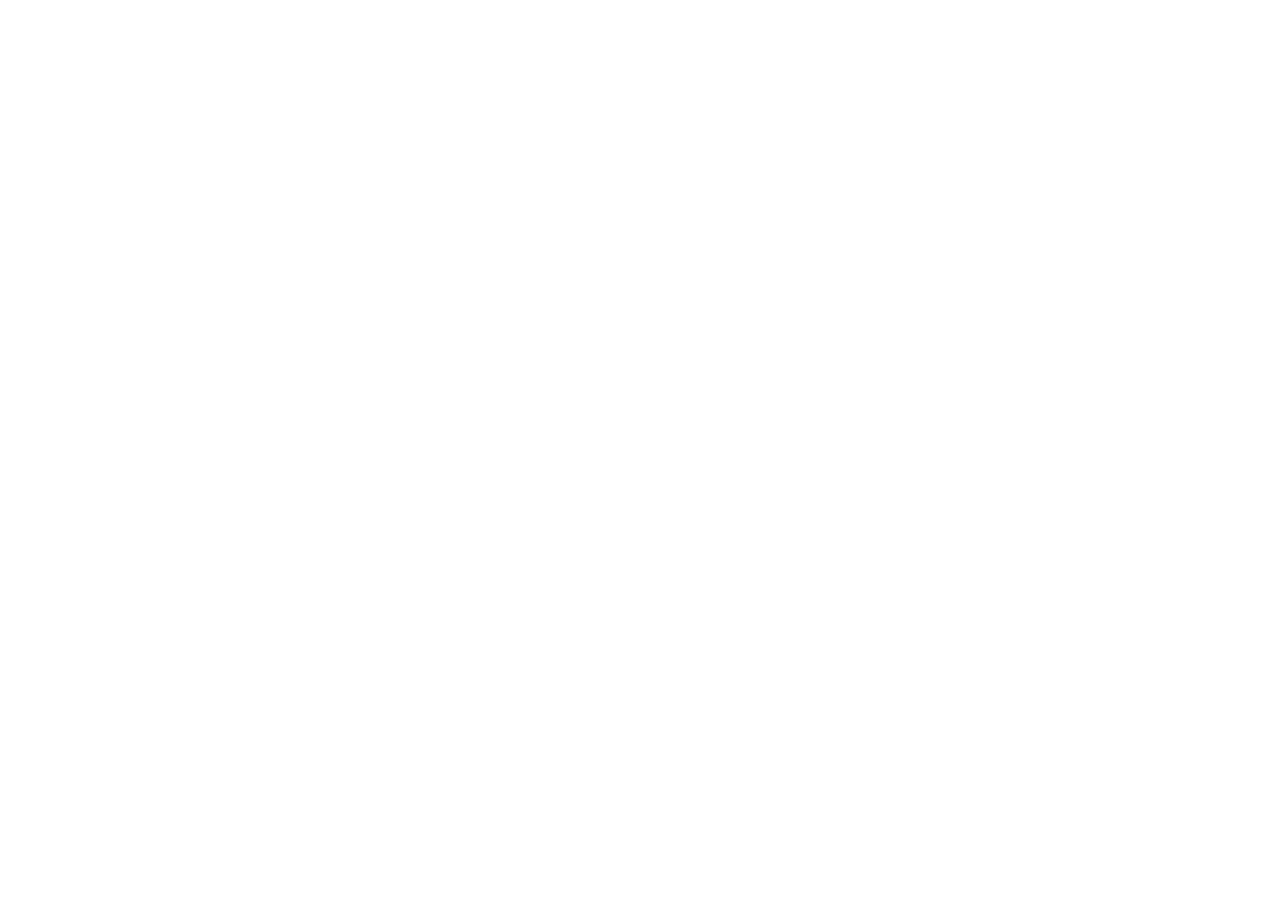
==== index.html @ 717865f1 "debut" ====
<html lang="fr">
<head>
    <meta charset="UTF-8">
    <meta name="viewport" content="width=device-width, initial-scale=1.0">
    <link rel="stylesheet" href="styles/style.min.css">
    <title>white-test</title>
</head>
<body>
    
</body>
</html>
---- styles/style.min.css ----
/*! normalize.css v8.0.1 | MIT License | github.com/necolas/normalize.css */html{box-sizing:border-box}*,*:before,*:after{box-sizing:inherit}html{line-height:1.15;-webkit-text-size-adjust:100%}img{max-width:100%}body{margin:0}main{display:block}h1{font-size:2em;margin:.67em 0}hr{box-sizing:content-box;height:0;overflow:visible}pre{font-family:monospace,monospace;font-size:1em}a{background-color:rgba(0,0,0,0)}abbr[title]{border-bottom:none;text-decoration:underline;text-decoration:underline dotted}b,strong{font-weight:bolder}code,kbd,samp{font-family:monospace,monospace;font-size:1em}small{font-size:80%}sub,sup{font-size:75%;line-height:0;position:relative;vertical-align:baseline}sub{bottom:-0.25em}sup{top:-0.5em}img{border-style:none}button,input,optgroup,select,textarea{font-family:inherit;font-size:100%;line-height:1.15;margin:0}button,input{overflow:visible}button,select{text-transform:none}button,[type=button],[type=reset],[type=submit]{-webkit-appearance:button}button::-moz-focus-inner,[type=button]::-moz-focus-inner,[type=reset]::-moz-focus-inner,[type=submit]::-moz-focus-inner{border-style:none;padding:0}button:-moz-focusring,[type=button]:-moz-focusring,[type=reset]:-moz-focusring,[type=submit]:-moz-focusring{outline:1px dotted ButtonText}fieldset{padding:.35em .75em .625em}legend{box-sizing:border-box;color:inherit;display:table;max-width:100%;padding:0;white-space:normal}progress{vertical-align:baseline}textarea{overflow:auto}[type=checkbox],[type=radio]{box-sizing:border-box;padding:0}[type=number]::-webkit-inner-spin-button,[type=number]::-webkit-outer-spin-button{height:auto}[type=search]{-webkit-appearance:textfield;outline-offset:-2px}[type=search]::-webkit-search-decoration{-webkit-appearance:none}::-webkit-file-upload-button{-webkit-appearance:button;font:inherit}details{display:block}summary{display:list-item}template{display:none}[hidden]{display:none}/*# sourceMappingURL=style.min.css.map */
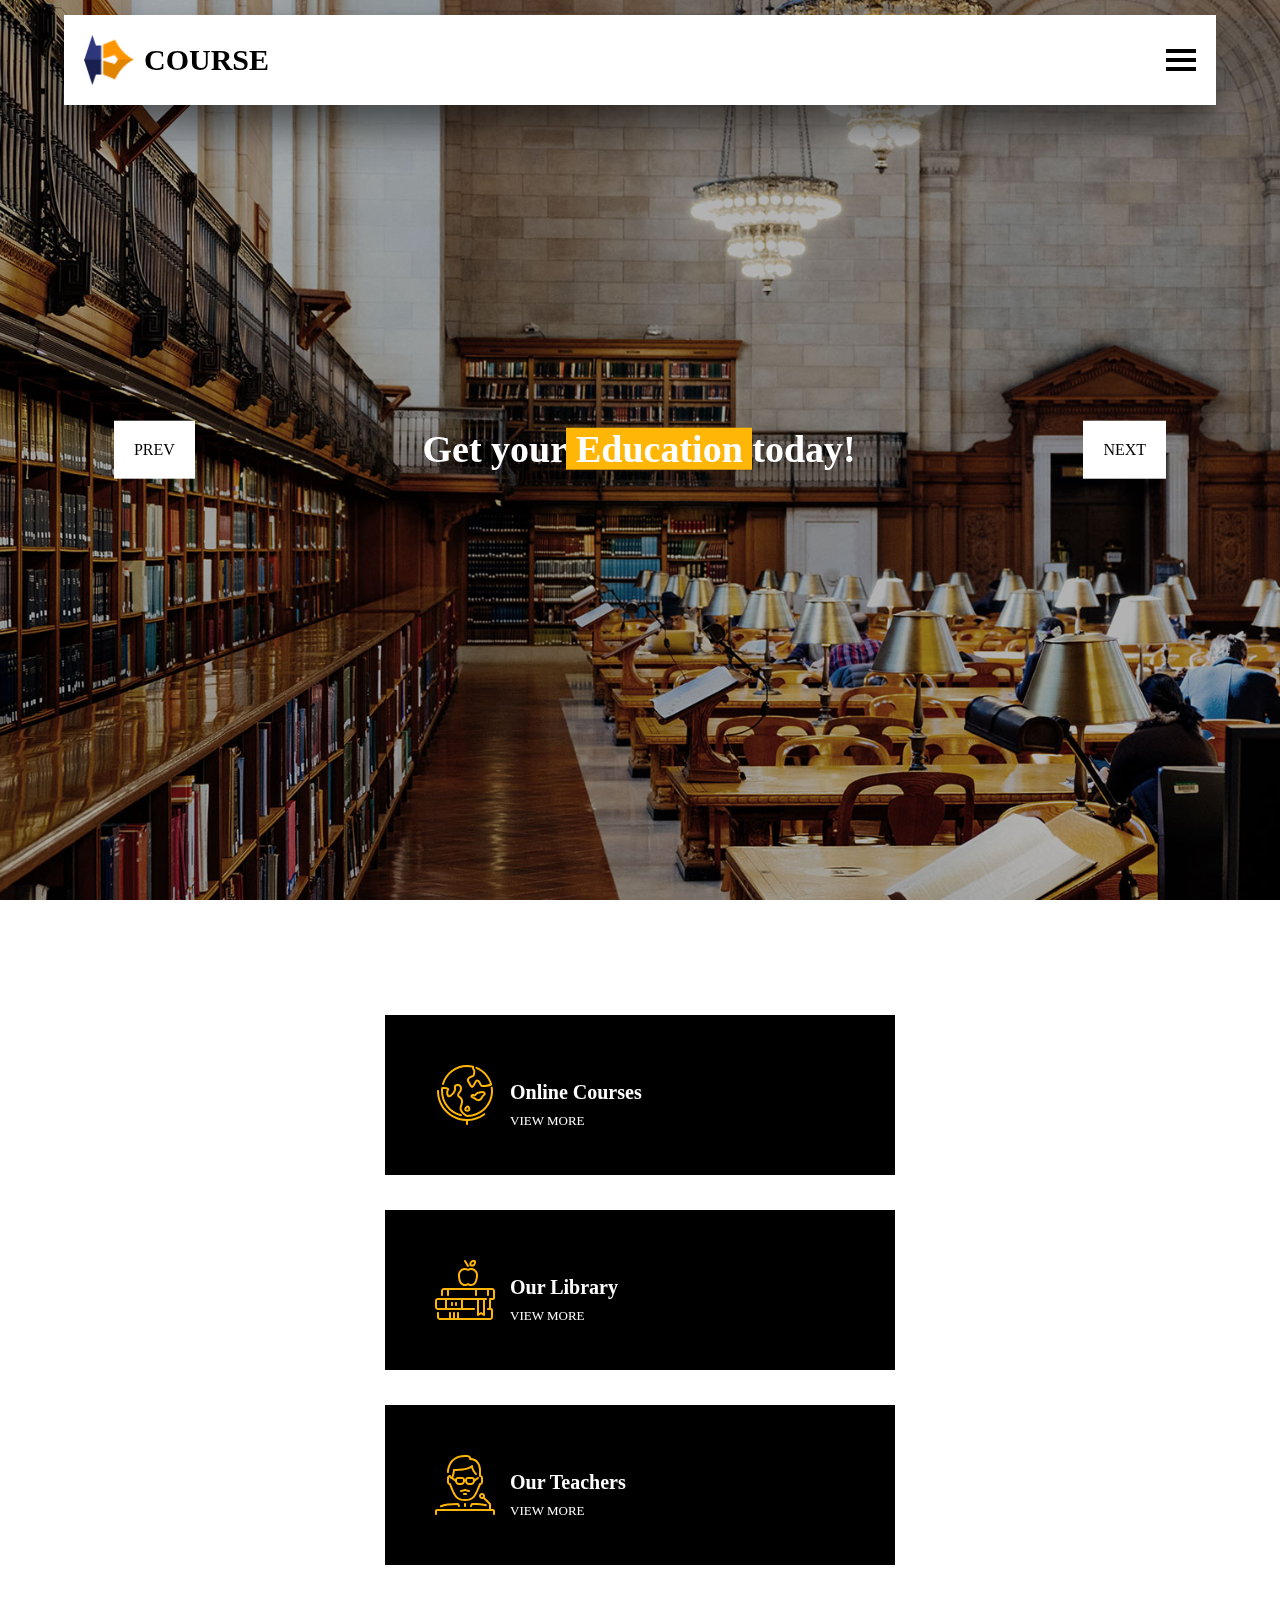
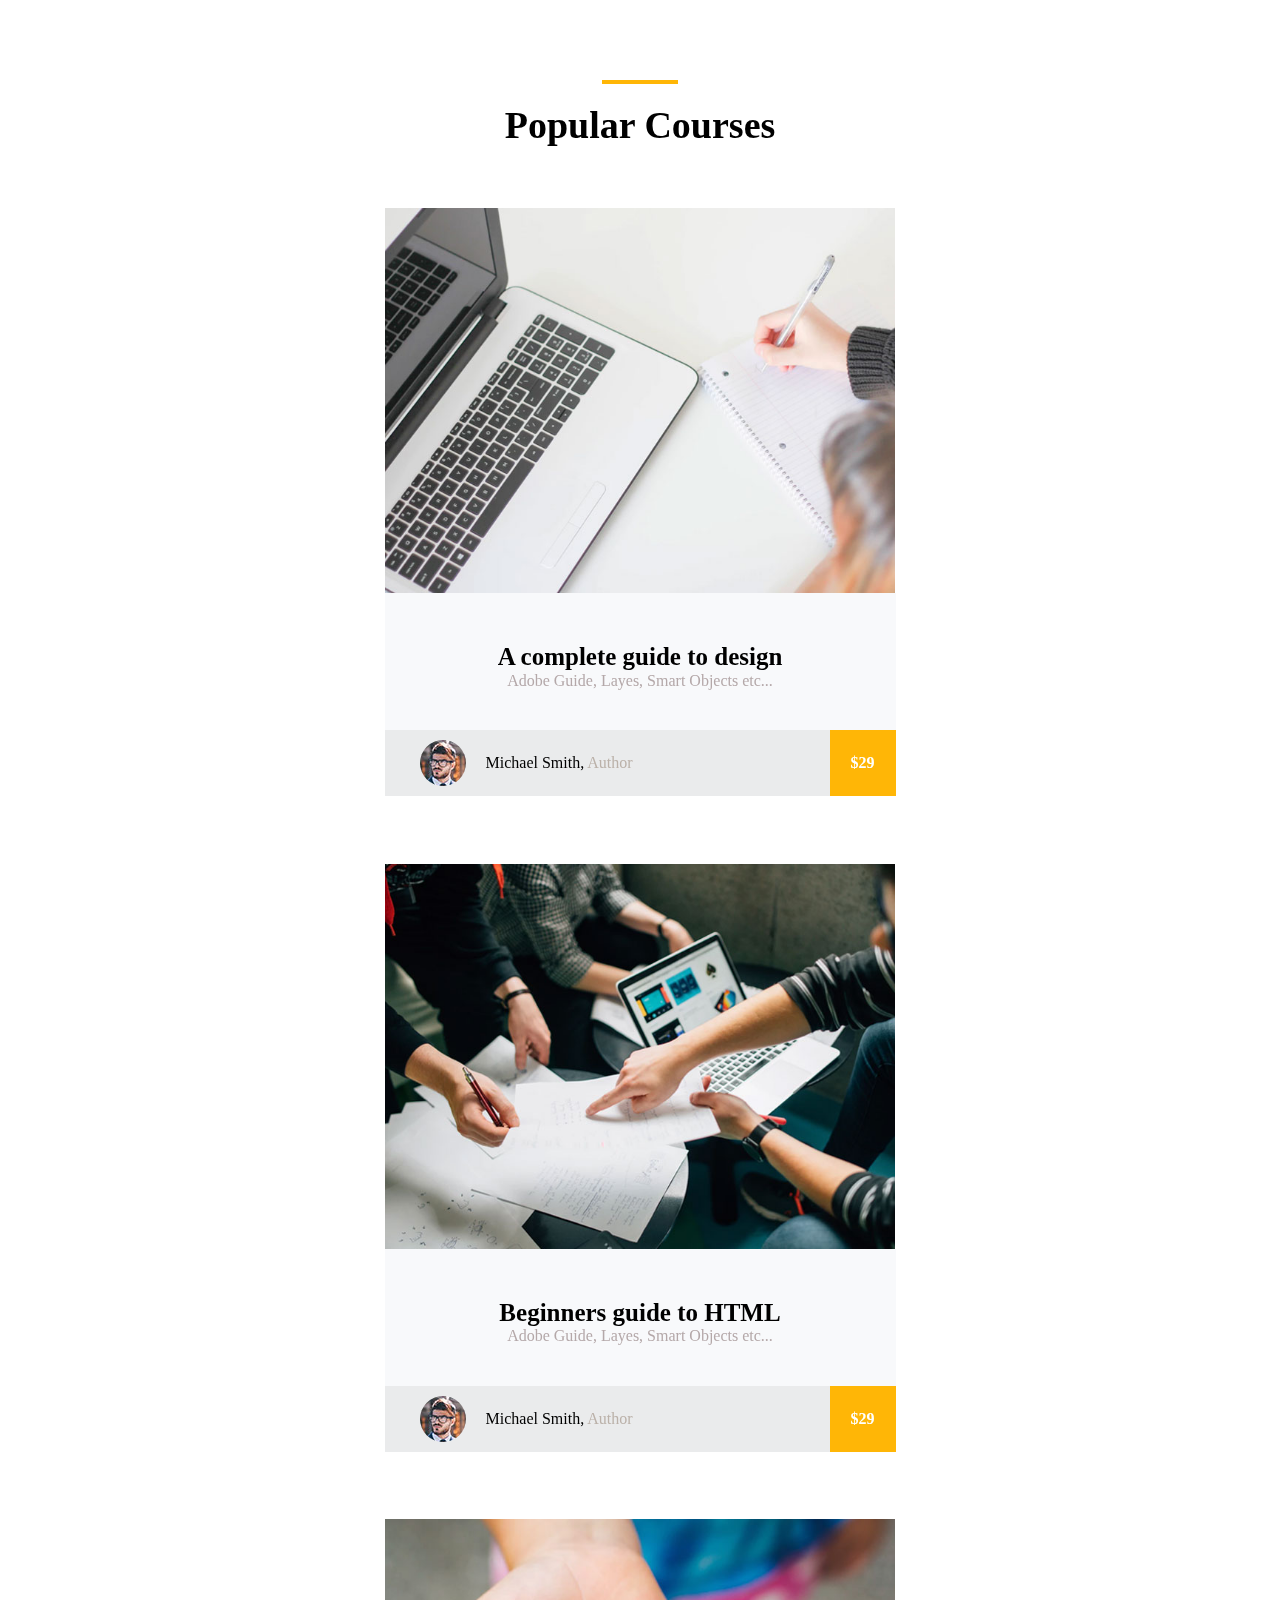
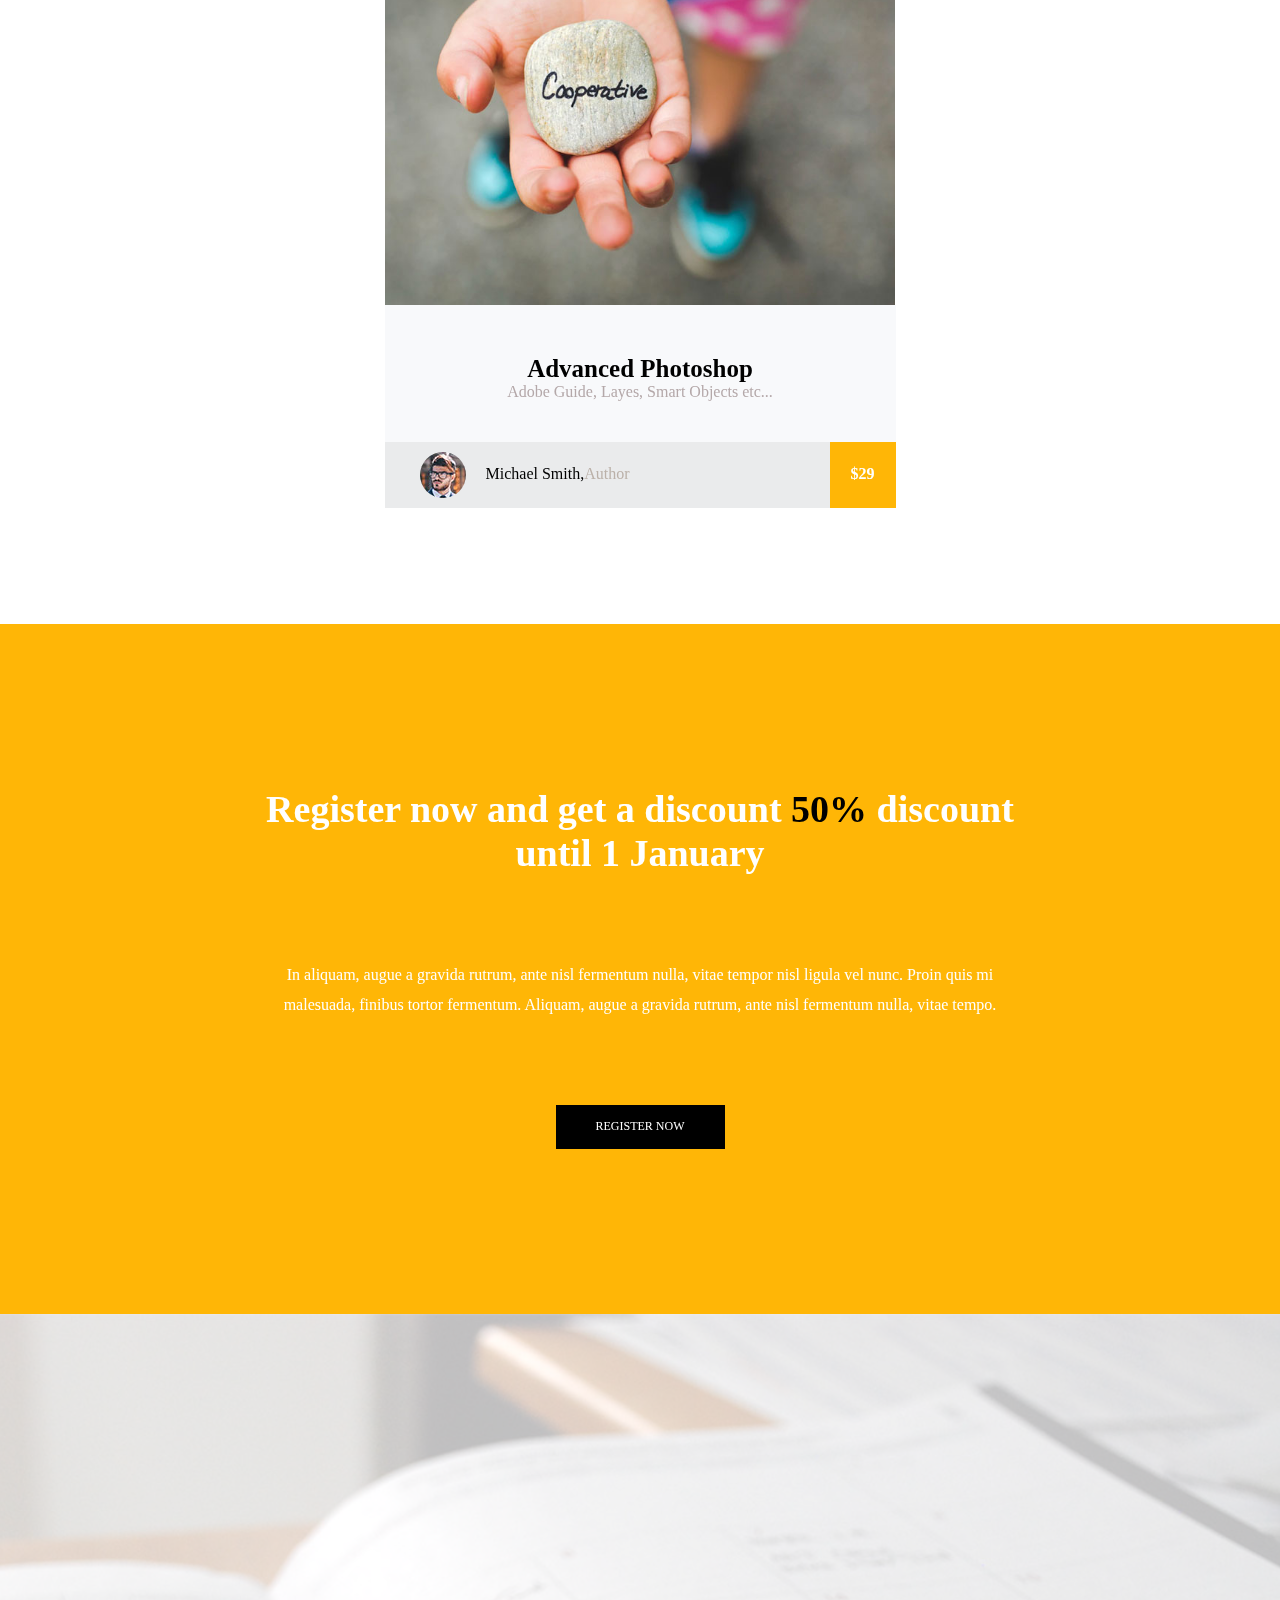
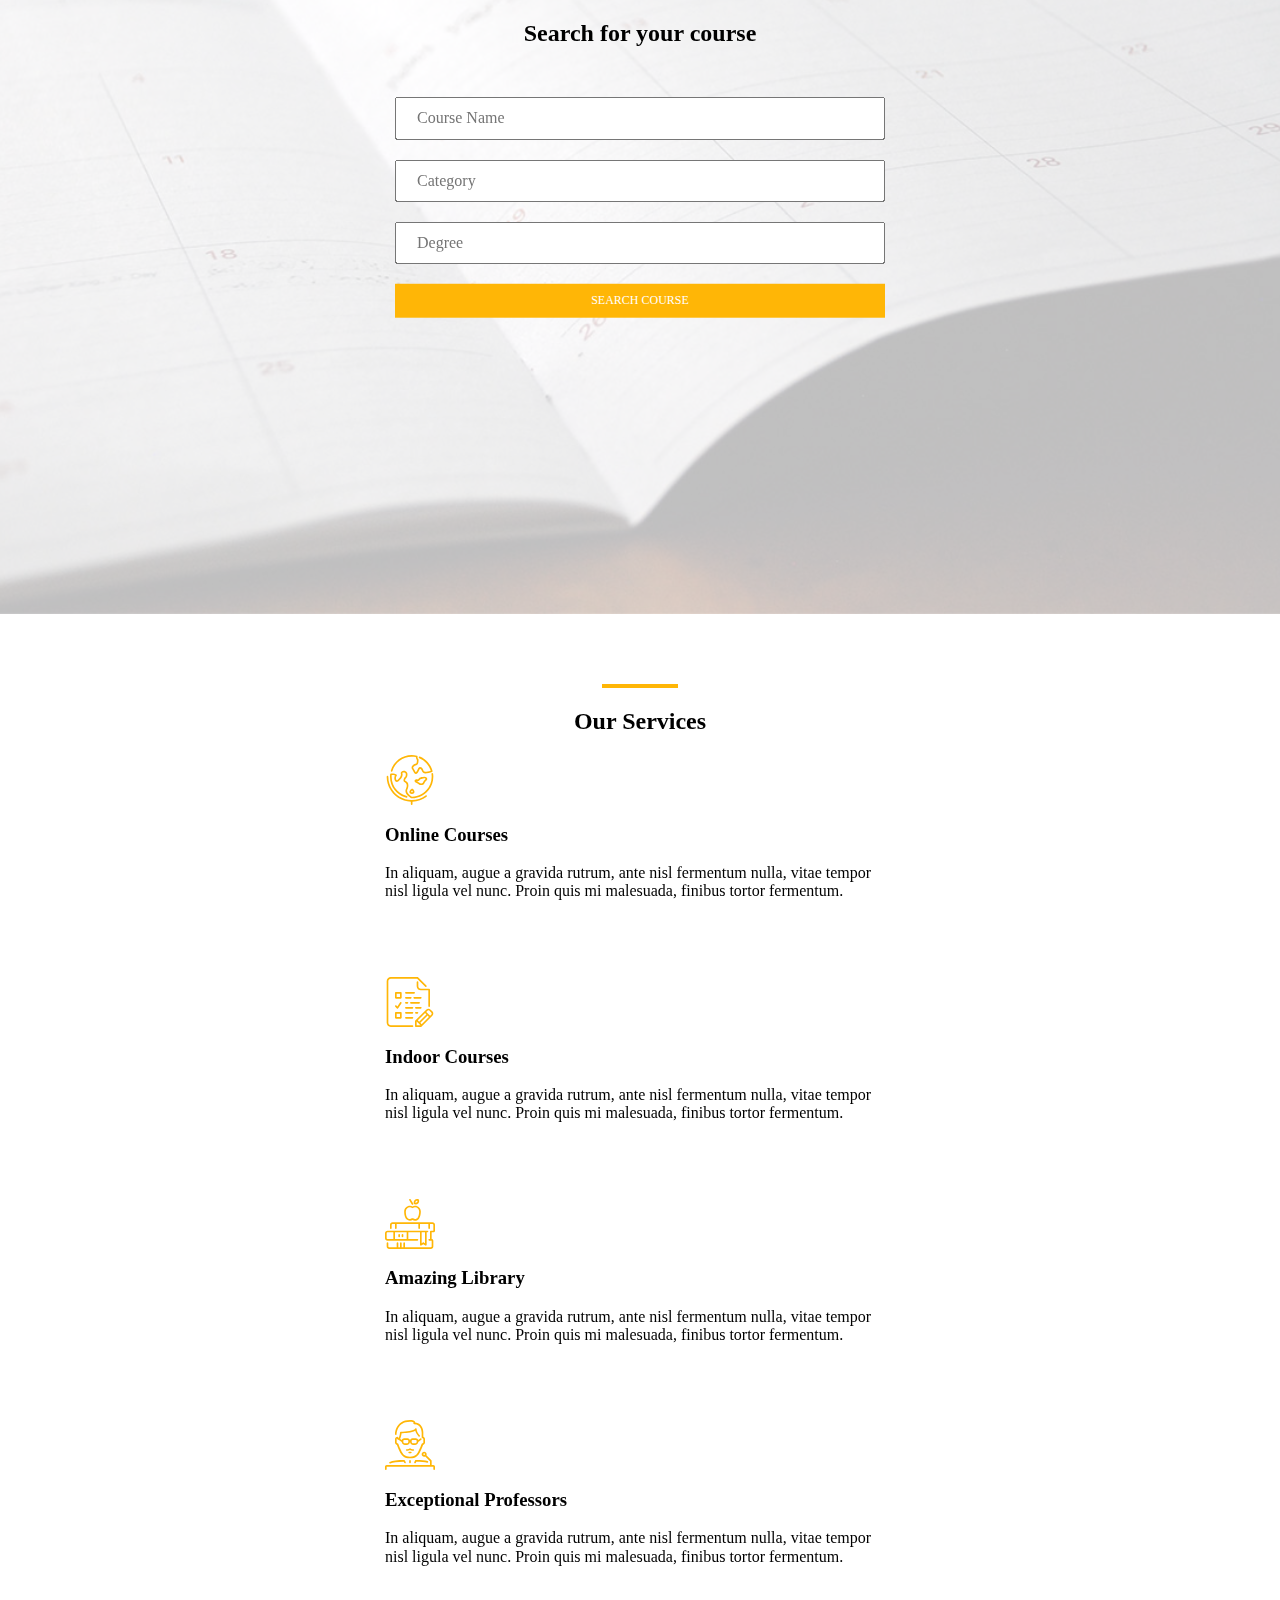
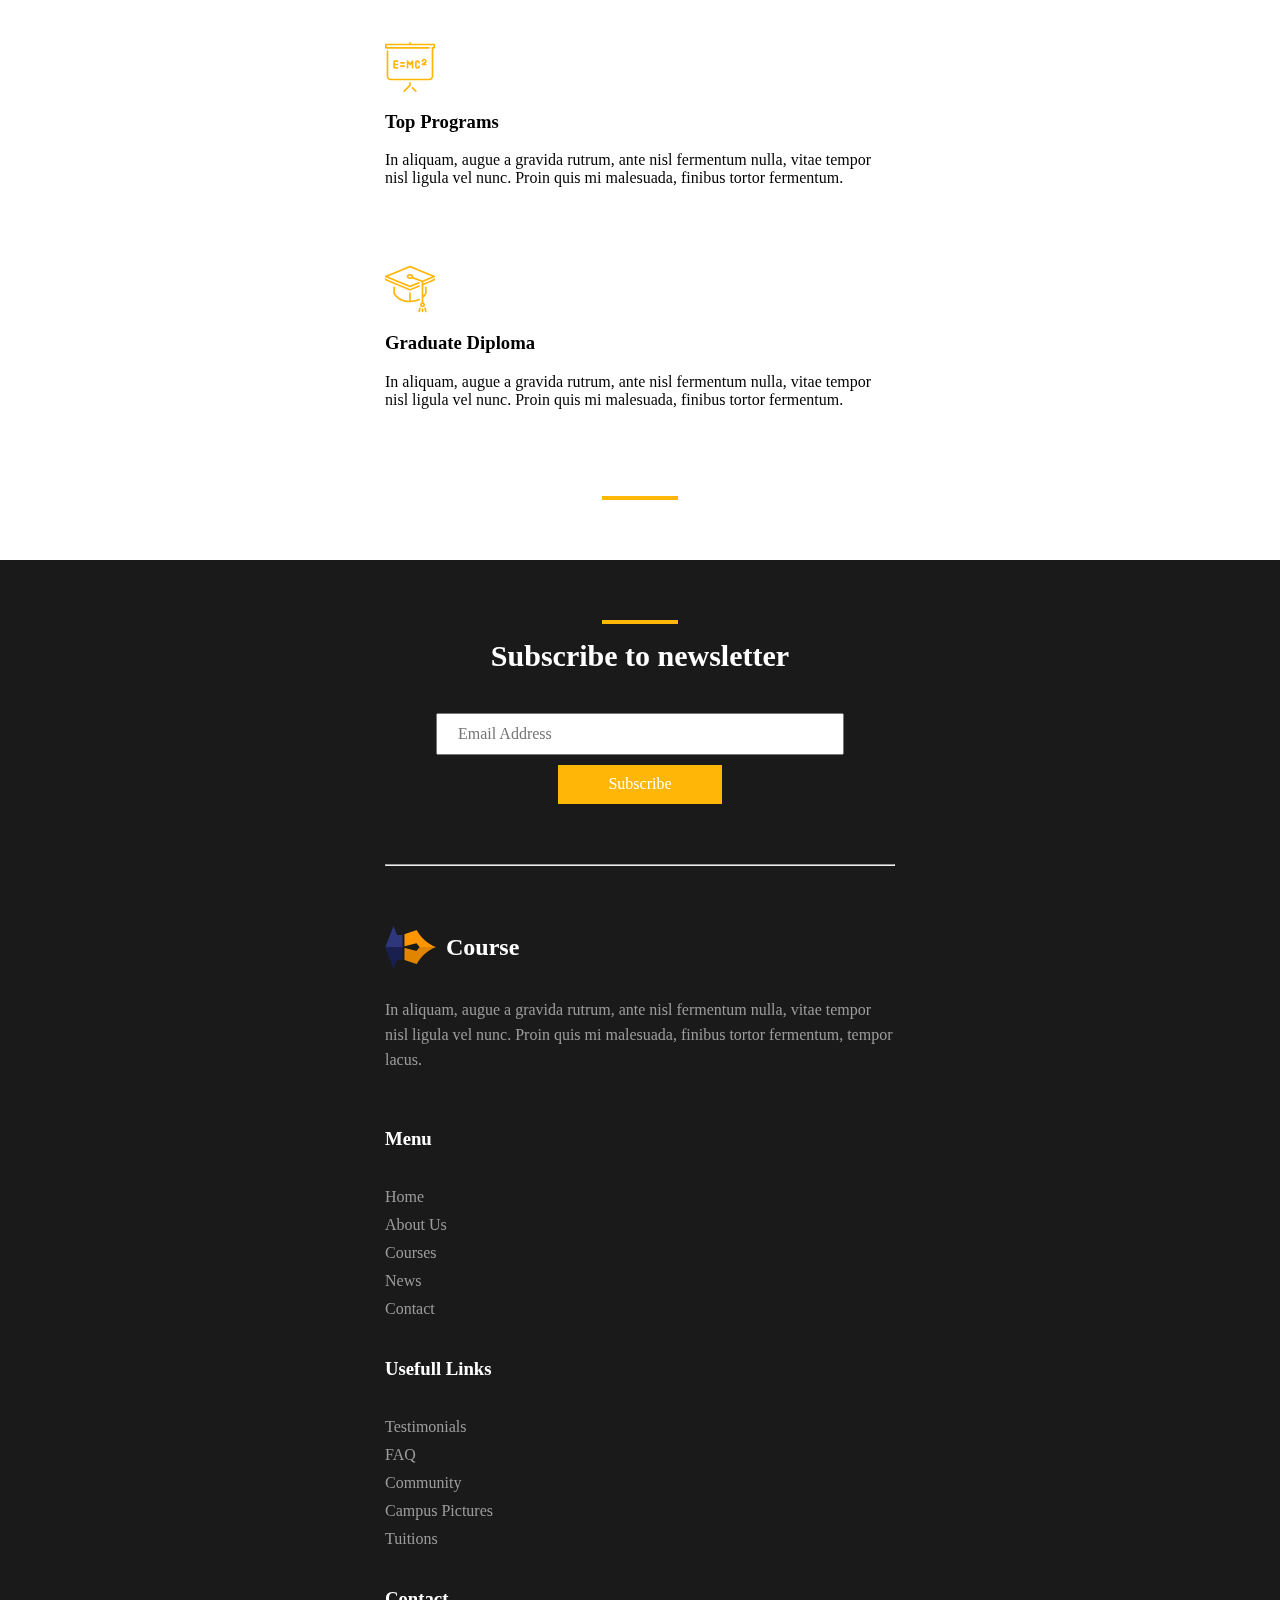
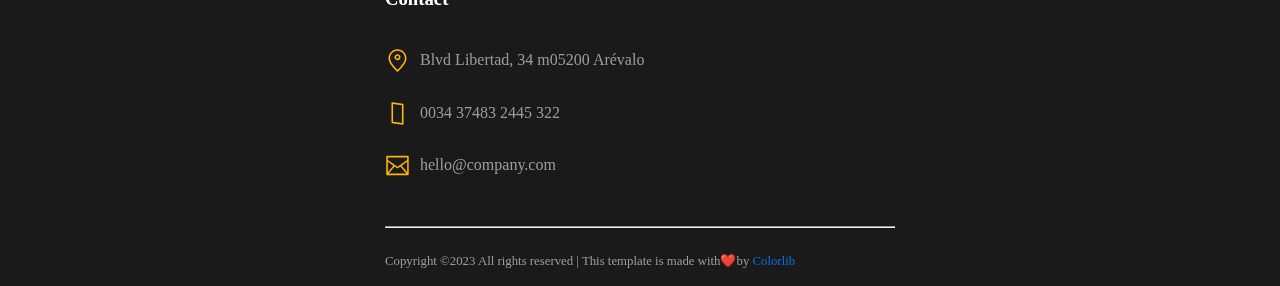
==== commit 547027a1: "En cours sur le main de l'index.html header et footer terminer  (format 660px pour les site)" ====
--- a/index.html
+++ b/index.html
@@ -3,9 +3,528 @@
     <meta charset="UTF-8">
     <meta name="viewport" content="width=device-width, initial-scale=1.0">
     <link rel="stylesheet" href="styles/style.min.css">
-    <title>white-test</title>
+    <title>White-Test</title>
 </head>
 <body>
-    
+    <header>
+        <!-- Desktop -->
+        <nav class="Desktop">
+            <!-- Logo-menu -->
+            <div>
+                <img src="./img/logo.png" alt="">
+                <h2>Course</h2>
+            </div>
+            <!-- Link-menu -->
+            <div>
+                <a href="">Home</a>
+                <a href="">About us</a>
+                <a href="">Courses</a>
+                <a href="">Elements</a>
+                <a href="">News</a>
+                <a href="">Contact</a>
+            </div>
+            <!-- Tel-menu -->
+            <div>
+                <svg></svg>
+                <p>+43 4566 7788 2457</p>
+            </div>
+        </nav>
+        <!-- Mobile -->
+        <nav class="menu-mobile">
+            <!-- Logo-menu -->
+            <div class="logo-menu">
+                <img src="./img/logo.png" alt="">
+                <h2>Course</h2>
+            </div> 
+            <!-- Menu-burger -->
+            <div class="container-menu-burger">
+                <div></div>
+                <div class="menu-burger"></div>
+                <div></div>
+            </div>
+        </nav>
+    </header>
+    <main>
+        <!-- Get your education today -->
+        <section class="section-banner">
+            <div class="container-slide">
+                <div class="btn-left"><p>Prev</p></div>
+                <div class="title-center"><h1>Get your<span> Education </span>today!</h1></div>
+                <div class="btn-right"><p>Next</p></div>
+            </div>
+        </section>
+        <!-- View more 3box -->
+        <section class="section-view_more wrapper">
+            <!-- Online Courses -->
+            <a href="">
+                <!-- SVG -->
+                <div class="container-svg-view">
+                    <svg xmlns="http://www.w3.org/2000/svg" xmlns:xlink="http://www.w3.org/1999/xlink" version="1.1" id="Layer_1" x="0px" y="0px" viewBox="0 0 512 512" style="enable-background:new 0 0 512 512;" xml:space="preserve" width="60px" height="60px">
+                        <g>
+                            <g>
+                                <g>
+                                    <path d="M65.826,170.317c4.523,1.323,9.259-1.28,10.573-5.811c25.276-86.81,106.146-147.439,196.668-147.439     c14.49,0,28.894,1.51,42.923,4.506c-0.307,12.279,4.992,20.702,8.405,26.112c0.947,1.502,2.236,3.55,2.389,3.831     c0,30.601-6.255,35.584-6.187,35.601c-13.833,0-36.531,12.356-45.065,28.288c-5.239,9.771-4.813,20.113,1.186,29.124     c4.113,6.17,7.654,13.03,11.085,19.669c7.253,14.046,15.3,29.628,27.938,29.628c2.671,0,5.555-0.7,8.678-2.261     c9.95-4.975,17.084-19.123,23.979-32.794c3.038-6.025,7.501-14.865,10.146-17.673c8.661,1.178,12.894,9.011,18.62,21.419     c4.215,9.131,8.576,18.56,17.143,22.844c14.421,7.211,61.841-0.341,88.047-11.469c3.917-1.664,6.007-5.965,4.898-10.078     c-17.911-66.219-66.56-121.301-130.15-147.337c-4.36-1.792-9.353,0.299-11.136,4.659s0.307,9.344,4.668,11.127     c56.329,23.074,99.96,70.818,118.008,128.649c-26.556,9.361-60.638,12.177-66.705,9.182c-3.208-1.604-6.434-8.576-9.276-14.729     c-5.948-12.885-14.097-30.532-34.901-31.454c-10.752-0.649-16.811,11.725-24.602,27.179     c-4.574,9.062-11.477,22.758-16.981,25.464c-3.166-0.742-9.455-12.919-13.21-20.19c-3.473-6.724-7.407-14.345-12.049-21.299     c-2.517-3.772-2.62-7.356-0.341-11.605c5.862-10.94,23.45-19.277,30.02-19.277c15.428,0,23.253-17.715,23.253-52.668     c0-4.966-2.551-9.011-5.009-12.928c-3.618-5.726-7.347-11.656-5.137-21.777c0.981-4.497-1.783-8.969-6.246-10.095     C309.786,2.261,291.482,0,273.067,0C175.002,0,87.39,65.69,60.015,159.744C58.692,164.267,61.303,169.003,65.826,170.317z" fill="#ffb606"/>
+                                    <path d="M375.433,226.304c-2.466,0.7-5.837,1.673-6.733,1.741c-11.793,0-19.268,9.131-24.721,15.795     c-2.082,2.543-5.845,7.108-8.243,7.177c-3.857-1.929-7.91-2.901-12.049-2.901c-10.061,0-18.773,5.982-20.719,14.242     c-1.374,5.803,0.649,13.747,10.419,18.637c13.858,6.929,28.186,14.089,34.56,20.463c4.386,4.386,11.972,6.903,20.821,6.903     c13.44,0,31.309-6.528,37.444-24.943c2.423-7.253,8.218-12.8,13.824-18.159c6.502-6.238,12.655-12.117,12.74-20.557     c0.06-4.984-2.15-9.745-6.554-14.157c-5.999-5.99-14.165-9.037-24.286-9.037C392.226,221.508,382.515,224.282,375.433,226.304z      M415.71,244.471c-0.401,1.681-4.651,5.751-7.475,8.456c-6.443,6.161-14.456,13.833-18.21,25.097     c-4.215,12.629-18.449,13.269-21.257,13.269c-4.975,0-8.098-1.314-8.747-1.894c-8.346-8.346-23.236-15.795-39.006-23.671     c-0.034-0.017-0.06-0.026-0.094-0.043c1.604-0.657,4.574-0.7,7.185,0.597c2.756,1.382,5.589,2.082,8.405,2.082     c9.446,0,15.411-7.287,20.668-13.713c3.849-4.685,7.817-9.54,11.52-9.54c3.029,0,6.554-1.007,11.418-2.398     c6.46-1.843,14.498-4.139,21.82-4.139c5.504,0,9.498,1.323,12.211,4.036C415.334,243.806,415.659,244.471,415.71,244.471z" fill="#ffb606"/>
+                                    <path d="M492.817,191.164c-0.649-4.676-5.018-7.927-9.617-7.287c-4.668,0.649-7.936,4.958-7.287,9.626     c1.297,9.378,1.954,18.927,1.954,28.365c0,112.111-90.539,203.46-202.342,204.783c-30.345-19.379-58.786-43.119-46.114-72.678     c22.75-53.103,1.579-72.892-7.467-81.357l-1.698-1.613c-2.586-2.577-5.504-4.335-8.073-5.879     c-6.246-3.746-7.927-4.753-4.574-14.814c2.219-6.682,5.171-9.796,8.576-13.406c7.893-8.346,13.926-16.648,13.926-40.781     c0-14.046-7.125-25.25-19.55-30.737c-14.089-6.229-32.905-4.028-42.854,5.001c-6.212,5.649-8.303,13.338-5.726,21.077     c6.084,18.219-7.817,44.553-33.792,64.034c-6.878,5.154-8.926,2.79-10.155,1.382c-7.62-8.781-7.031-33.758-0.777-40.004     c4.19-4.19,5.436-9.54,3.328-14.31c-6.912-15.676-51.004-14.464-59.75-14.054c-4.156,0.196-7.569,3.354-8.081,7.484     c-1.084,8.823-1.544,16.563-1.544,25.873c0,102.315,69.282,190.882,168.474,215.39c4.557,1.135,9.199-1.664,10.325-6.238     c1.135-4.574-1.664-9.199-6.238-10.325C132.207,398.071,68.267,316.305,68.267,221.867c0-5.922,0.205-11.153,0.657-16.486     c14.438-0.017,26.701,1.655,32.956,3.567c-9.788,15.283-8.713,45.329,3.251,59.119c8.576,9.882,21.018,10.291,33.289,1.084     c32.785-24.585,48.384-57.208,39.74-83.081c-0.273-0.845-0.546-1.638,1.024-3.063c4.489-4.079,15.915-5.803,24.465-2.014     c6.315,2.79,9.387,7.74,9.387,15.13c0,19.26-3.883,23.373-9.259,29.056c-3.985,4.224-8.951,9.472-12.373,19.738     c-7.671,23.049,4.634,30.438,11.989,34.85c1.903,1.135,3.695,2.21,4.787,3.302c0.623,0.623,1.331,1.289,2.108,2.014     c7.509,7.014,21.47,20.079,3.439,62.157c-20.446,47.71,32.273,80.973,54.784,95.181c1.365,0.853,2.944,1.314,4.557,1.314     c122.334,0,221.867-99.533,221.867-221.867C494.933,211.644,494.225,201.318,492.817,191.164z" fill="#ffb606"/>
+                                    <path d="M415.667,413.602c-41.438,30.874-90.752,47.198-142.601,47.198c-131.746,0-238.933-107.179-238.933-238.933     c0-4.71-3.823-8.533-8.533-8.533s-8.533,3.823-8.533,8.533c0,138.3,110.251,251.255,247.467,255.787v25.813     c0,4.71,3.823,8.533,8.533,8.533s8.533-3.823,8.533-8.533v-25.941c52.403-1.698,102.144-18.85,144.265-50.236     c3.78-2.816,4.557-8.158,1.741-11.947C424.789,411.571,419.456,410.786,415.667,413.602z" fill="#ffb606"/>
+                                    <path d="M279.595,345.745c-10.65,0-23.142,12.254-27.699,23.253c-3.558,8.593-2.5,16.606,2.91,22.016     c5.094,5.094,12.655,8.021,20.745,8.021s15.65-2.927,20.753-8.021c5.666-5.666,7.049-13.995,3.891-23.441     c-2.125-6.383-6.34-13.133-11.255-18.057C286.498,347.085,283.179,345.745,279.595,345.745z M284.237,378.94     c-3.789,3.789-13.636,3.686-17.323,0.094c-0.119-0.367-0.111-2.5,2.15-6.238c2.944-4.855,7.1-8.286,9.353-9.506     c2.423,2.876,4.523,6.477,5.589,9.677C284.954,375.791,285.039,378.146,284.237,378.94z" fill="#ffb606"/>
+                                </g>
+                            </g>
+                        </g>
+                    </svg>
+                </div>
+                <!-- Title -->
+                <div class="descript">
+                    <h3>Online Courses</h3>
+                    <p>View more</p>
+                </div>
+            </a>
+            <!-- Our Library -->
+            <a href="">
+                <!-- SVG -->
+                <div class="container-svg-view">
+                    <svg xmlns="http://www.w3.org/2000/svg" xmlns:xlink="http://www.w3.org/1999/xlink" version="1.1" id="Layer_1" x="0px" y="0px" viewBox="0 0 512.001 512.001" style="enable-background:new 0 0 512.001 512.001;" xml:space="preserve" width="60px" height="60px">
+                        <g>
+                            <g>
+                                <g>
+                                    <path d="M256.001,221.868c10.761,0,20.13-4.045,25.6-7.049c5.47,3.004,14.839,7.049,25.6,7.049     c15.889,0,33.647-9.028,41.233-20.864c0.751-1.135,18.5-28.262,18.5-73.003c0-32.939-26.795-59.733-59.733-59.733     c-9.651,0-18.449,3.541-25.6,7.305c-7.151-3.763-15.949-7.305-25.6-7.305c-32.939,0-59.733,26.795-59.733,59.733     c0,50.56,15.727,70.204,19.149,73.865C223.13,211.577,238.968,221.868,256.001,221.868z M256.001,85.335     c7.612,0,15.394,3.942,21.325,7.381c2.645,1.536,5.905,1.536,8.55,0c5.931-3.439,13.713-7.381,21.325-7.381     c23.526,0,42.667,19.14,42.667,42.667c0,39.27-15.488,63.317-15.718,63.659c-3.985,6.212-16.026,13.141-26.948,13.141     c-10.999,0-20.446-6.801-20.506-6.844c-1.51-1.126-3.302-1.69-5.094-1.69s-3.584,0.563-5.094,1.69     c-0.094,0.068-9.506,6.844-20.506,6.844c-10.871,0-22.221-7.091-27.383-13.756c-0.171-0.222-0.461-0.546-0.657-0.751     c-0.145-0.154-14.626-16.026-14.626-62.293C213.334,104.475,232.474,85.335,256.001,85.335z" fill="#ffb606"/>
+                                    <path d="M274.288,55.596c1.596,2.662,4.42,4.139,7.322,4.139c1.493,0,3.012-0.393,4.386-1.22     c4.036-2.423,5.35-7.663,2.918-11.708l-25.6-42.667c-2.424-4.036-7.663-5.35-11.708-2.918c-4.036,2.423-5.35,7.663-2.918,11.708     L274.288,55.596z" fill="#ffb606"/>
+                                    <path d="M300.929,54.367c0.597,0.196,6.042,1.946,13.244,1.946h0.009c10.206,0,19.081-3.482,25.643-10.052     c15.616-15.616,8.414-37.956,8.098-38.904c-0.853-2.543-2.85-4.54-5.393-5.393c-0.606-0.196-6.05-1.946-13.261-1.946     c-10.206,0-19.072,3.473-25.643,10.044c-15.616,15.625-8.405,37.956-8.098,38.904C296.38,51.517,298.377,53.514,300.929,54.367z      M315.691,22.128c3.345-3.345,7.91-5.043,13.577-5.043c1.203,0,2.338,0.077,3.345,0.196c0.521,4.599,0.282,11.776-4.855,16.913     c-3.345,3.345-7.919,5.052-13.577,5.052c-1.203,0-2.338-0.085-3.345-0.196C310.315,34.442,310.554,27.265,315.691,22.128z" fill="#ffb606"/>
+                                    <path d="M486.401,238.935h-409.6c-14.114,0-25.6,11.486-25.6,25.6v34.133c0,4.71,3.823,8.533,8.533,8.533     s8.533-3.823,8.533-8.533v-34.133c0-4.702,3.831-8.533,8.533-8.533h25.6v42.667c0,4.71,3.823,8.533,8.533,8.533     s8.533-3.823,8.533-8.533v-42.667h221.867v42.667c0,4.71,3.823,8.533,8.533,8.533s8.533-3.823,8.533-8.533v-42.667h85.333v42.667     c0,4.71,3.823,8.533,8.533,8.533c4.71,0,8.533-3.823,8.533-8.533v-42.667h25.6c4.702,0,8.533,3.831,8.533,8.533v59.733h-25.6     c-4.71,0-8.533,3.823-8.533,8.533v76.8h-8.533c-4.71,0-8.533,3.823-8.533,8.533c0,4.71,3.823,8.533,8.533,8.533h25.6v59.733     c0,4.702-3.831,8.533-8.533,8.533H204.801v-42.667c0-4.71-3.823-8.533-8.533-8.533s-8.533,3.823-8.533,8.533v42.667h-17.067     v-42.667c0-4.71-3.823-8.533-8.533-8.533c-4.71,0-8.533,3.823-8.533,8.533v42.667h-17.067v-42.667     c0-4.71-3.823-8.533-8.533-8.533s-8.533,3.823-8.533,8.533v42.667h-76.8c-4.702,0-8.533-3.831-8.533-8.533v-34.133     c0-4.71-3.823-8.533-8.533-8.533c-4.71,0-8.533,3.823-8.533,8.533v34.133c0,14.114,11.486,25.6,25.6,25.6h426.667     c14.114,0,25.6-11.486,25.6-25.6v-59.733c0-11.085-8.789-17.067-17.067-17.067v-68.267h17.067     c8.277,0,17.067-5.982,17.067-17.067v-59.733C512.001,250.421,500.515,238.935,486.401,238.935z" fill="#ffb606"/>
+                                    <path d="M332.801,426.668c4.71,0,8.533-3.823,8.533-8.533c0-4.71-3.823-8.533-8.533-8.533h-93.867v-68.267h119.467v128     c0,3.149,1.732,6.042,4.506,7.526c2.765,1.476,6.144,1.314,8.764-0.427l20.864-13.909l20.864,13.909     c1.434,0.956,3.081,1.434,4.736,1.434c1.382,0,2.765-0.333,4.028-1.007c2.773-1.485,4.506-4.378,4.506-7.526v-128h8.533     c4.71,0,8.533-3.823,8.533-8.533s-3.823-8.533-8.533-8.533h-409.6c-14.353,0-25.6,11.247-25.6,25.6v51.2     c0,14.114,11.486,25.6,25.6,25.6H332.801z M375.467,341.335h34.133v112.051l-12.331-8.218c-2.867-1.911-6.605-1.911-9.472,0     l-12.331,8.218V341.335z M102.401,341.335h119.467v68.267H102.401V341.335z M17.067,401.068v-51.2     c0-4.864,3.669-8.533,8.533-8.533h59.733v68.267H25.601C20.814,409.602,17.067,405.855,17.067,401.068z" fill="#ffb606"/>
+                                    <path d="M179.201,358.401c-4.71,0-8.533,3.823-8.533,8.533v17.067c0,4.71,3.823,8.533,8.533,8.533s8.533-3.823,8.533-8.533     v-17.067C187.734,362.224,183.911,358.401,179.201,358.401z" fill="#ffb606"/>
+                                    <path d="M145.067,358.401c-4.71,0-8.533,3.823-8.533,8.533v17.067c0,4.71,3.823,8.533,8.533,8.533     c4.71,0,8.533-3.823,8.533-8.533v-17.067C153.601,362.224,149.778,358.401,145.067,358.401z" fill="#ffb606"/>
+                                </g>
+                            </g>
+                        </g>
+                    </svg>
+                </div>
+                <!-- Title -->
+                <div class="descript">
+                    <h3>Our Library</h3>
+                    <p>View more</p>
+                </div>
+            </a>
+            <!-- Our Teachers -->
+            <a href="">
+                <!-- SVG -->
+                <div class="container-svg-view">
+                    <svg xmlns="http://www.w3.org/2000/svg" xmlns:xlink="http://www.w3.org/1999/xlink" version="1.1" id="Layer_1" x="0px" y="0px" viewBox="0 0 512 512" style="enable-background:new 0 0 512 512;" xml:space="preserve" width="60px" height="60px">
+                        <g>
+                            <g>
+                                <g>
+                                    <path d="M50.918,445.739c1.143,0,2.295-0.23,3.405-0.717c27.221-11.853,73.19-18.022,136.678-18.347l6.161,12.339     c2.116,4.216,7.245,5.939,11.452,3.814c4.215-2.108,5.931-7.228,3.814-11.443l-8.525-17.067     c-1.451-2.893-4.403-4.719-7.637-4.719c-69.538,0-118.204,6.468-148.762,19.772c-4.318,1.886-6.289,6.912-4.412,11.238     C44.493,443.819,47.625,445.739,50.918,445.739z" fill="#ffb606"/>
+                                    <path d="M494.933,460.8h-17.067v-42.667c0-2.261-0.905-4.437-2.5-6.033l-51.268-51.26c1.604-3.337,2.569-7.031,2.569-10.974     c0-14.114-11.486-25.6-25.6-25.6c-14.114,0-25.6,11.486-25.6,25.6s11.486,25.6,25.6,25.6c3.942,0,7.629-0.964,10.965-2.56     l48.768,48.759V460.8H17.067C7.654,460.8,0,468.454,0,477.867v25.6C0,508.177,3.823,512,8.533,512s8.533-3.823,8.533-8.533v-25.6     h477.867v25.6c0,4.71,3.814,8.533,8.533,8.533c4.719,0,8.533-3.823,8.533-8.533v-25.6C512,468.454,504.337,460.8,494.933,460.8z      M401.067,358.4c-4.71,0-8.533-3.831-8.533-8.533s3.823-8.533,8.533-8.533s8.533,3.831,8.533,8.533S405.777,358.4,401.067,358.4z     " fill="#ffb606"/>
+                                    <path d="M121.83,255.249c6.221,16.196,26.803,68.42,41.737,90.82l1.348,2.039c10.957,16.614,29.286,44.424,91.085,44.424     c61.79,0,80.128-27.81,91.085-44.424l1.348-2.039c14.933-22.4,35.507-74.624,41.737-90.82c11.145-2.773,19.43-12.86,19.43-24.849     v-34.133c0-11.127-7.134-20.617-17.067-24.141V128c0-33.69-17.741-95.923-83.362-101.931c-0.128-4.028-1.459-7.27-2.944-9.668     C297.839,2.842,274.287,0,256,0C104.158,0,102.4,143.616,102.4,145.067c0,4.71,3.814,8.525,8.516,8.525h0.017     c4.702,0,8.516-3.806,8.533-8.516c0.017-5.222,1.937-128.009,136.533-128.009c24.132,0,33.801,5.222,35.712,8.311     c0.265,0.435,0.99,1.604-0.683,4.941c-1.323,2.645-1.178,5.786,0.375,8.303c1.562,2.509,4.301,4.045,7.262,4.045     c75.657,0,76.791,81.86,76.8,85.333v51.2c0,4.71,3.814,8.533,8.533,8.533c4.71,0,8.533,3.831,8.533,8.533V230.4     c0,4.702-3.823,8.533-8.533,8.533c-3.558,0-6.741,2.21-7.996,5.538c-0.247,0.674-25.446,67.644-41.771,92.126l-1.399,2.116     c-10.223,15.514-24.235,36.753-76.834,36.753c-52.608,0-66.611-21.239-76.834-36.753l-1.399-2.116     c-16.324-24.482-41.523-91.452-41.779-92.126c-1.246-3.328-4.429-5.538-7.987-5.538c-4.702,0-8.533-3.831-8.533-8.533v-34.133     c0-2.313,0.922-4.412,2.423-5.948c3.098,6.955,9.421,13.21,20.045,14.268l29.201,21.897C173.414,243.106,187.554,256,204.8,256     h17.067C240.691,256,256,240.691,256,221.867C256,240.691,271.309,256,290.133,256H307.2c17.237,0,31.394-12.894,33.664-29.525     l31.189-23.381c3.772-2.825,4.54-8.175,1.707-11.947c-2.825-3.772-8.175-4.548-11.947-1.707l-21.751,16.316     c-3.251-10.402-12.86-18.022-24.329-18.022H281.6c-14.114,0-25.6,11.486-25.6,25.6c0-14.114-11.486-25.6-25.6-25.6h-34.133     c-11.46,0-21.069,7.62-24.328,18.022l-16.282-12.211c6.716-16.23,12.8-40.235,14.524-57.088     c26.897-0.478,104.713-3.763,139.332-25.37c7.851,30.31,33.05,55.817,34.321,57.08c3.336,3.336,8.73,3.336,12.066,0     c3.336-3.337,3.336-8.73,0-12.066c-0.316-0.316-31.633-31.983-31.633-62.234c0-3.831-2.56-7.202-6.255-8.226     c-3.678-1.024-7.629,0.546-9.591,3.831c-12.425,20.693-93.022,29.995-146.287,29.995c-4.71,0-8.533,3.823-8.533,8.533     c0,13.85-6.545,41.515-13.508,58.539c-2.722-1.638-3.49-4.693-3.558-7.339c0-4.71-3.823-8.533-8.533-8.533     c-14.114,0-25.6,11.486-25.6,25.6V230.4C102.4,242.389,110.686,252.476,121.83,255.249z M273.067,213.333     c0-4.702,3.823-8.533,8.533-8.533h34.133c4.71,0,8.533,3.831,8.533,8.533v8.533c0,9.412-7.654,17.067-17.067,17.067h-17.067     c-9.412,0-17.067-7.654-17.067-17.067V213.333z M187.733,213.333c0-4.702,3.831-8.533,8.533-8.533H230.4     c4.702,0,8.533,3.831,8.533,8.533v8.533c0,9.412-7.654,17.067-17.067,17.067H204.8c-9.412,0-17.067-7.654-17.067-17.067V213.333z     " fill="#ffb606"/>
+                                    <path d="M298.658,307.226c0.009-4.702-3.797-8.533-8.499-8.559c-0.162,0-15.42-0.171-30.345-7.637     c-2.398-1.195-5.231-1.195-7.629,0c-14.925,7.467-30.191,7.637-30.319,7.637c-4.71,0-8.533,3.823-8.533,8.533     s3.823,8.533,8.533,8.533c0.725,0,16.845-0.094,34.133-7.654c17.28,7.56,33.408,7.654,34.133,7.654     C294.835,315.733,298.641,311.927,298.658,307.226z" fill="#ffb606"/>
+                                    <path d="M315.708,409.95c-3.191,0.017-6.118,1.809-7.578,4.659l-8.533,16.708c-2.142,4.198-0.469,9.344,3.721,11.486     c1.237,0.631,2.569,0.93,3.874,0.93c3.106,0,6.101-1.698,7.612-4.651l6.153-12.066c46.643,0.128,84.207,3.618,111.735,10.377     c4.591,1.135,9.199-1.672,10.317-6.246c1.126-4.582-1.664-9.199-6.246-10.325C406.878,413.474,366.345,409.651,315.708,409.95z" fill="#ffb606"/>
+                                    <path d="M247.467,418.133V435.2c0,4.71,3.823,8.533,8.533,8.533s8.533-3.823,8.533-8.533v-17.067c0-4.71-3.823-8.533-8.533-8.533     S247.467,413.423,247.467,418.133z" fill="#ffb606"/>
+                                    <path d="M247.467,324.267c-4.71,0-8.533,3.823-8.533,8.533c0,4.71,3.823,8.533,8.533,8.533h17.067     c4.719,0,8.533-3.823,8.533-8.533c0-4.71-3.814-8.533-8.533-8.533H247.467z" fill="#ffb606"/>
+                                </g>
+                            </g>
+                        </g>
+                    </svg>
+                </div>
+                <!-- Title -->
+                <div class="descript">
+                    <h3>Our Teachers</h3>
+                    <p>View more</p>
+                </div>
+            </a>
+        </section>
+        <!-- Popular Coursesright -->
+        <section class="section-popular wrapper">
+            <div>
+                <h2>Popular Courses</h2>
+            </div>
+            <div class="container-article">
+                <!-- A complete guide to design -->
+                <article>
+                    <!-- Header -->
+                    <div class="container-article-haeder">
+                        <img src="./img/course_1.jpg" alt="">
+                    </div>
+                    <!-- Main -->
+                    <div class="container-article-main">
+                        <a href="">A complete guide to design</a>
+                        <p>Adobe Guide, Layes, Smart Objects etc...</p>
+                    </div>
+                    <!-- Footer -->
+                    <div class="container-article-footer">
+                        <div class="auteur">
+                            <div>
+                                <img src="./img/author.jpg" alt="">
+                            </div>
+                            <div>
+                                <p>Michael Smith,<span> Author</span></p>
+                            </div>
+                        </div>
+                        <div class="prix">
+                            <p>$29</p>
+                        </div>
+                    </div>
+                </article>
+                <!-- Beginners guide to HTML -->
+                <article>
+                    <!-- Header -->
+                    <div class="container-article-haeder">
+                        <img src="./img/course_2.jpg" alt="">
+                    </div>
+                    <!-- Main -->
+                    <div class="container-article-main">
+                        <a href="">Beginners guide to HTML</a>
+                        <p>Adobe Guide, Layes, Smart Objects etc...</p>
+                    </div>
+                    <!-- Footer -->
+                    <div class="container-article-footer">
+                        <div class="auteur">
+                            <div>
+                                <img src="./img/author.jpg" alt="">
+                            </div>
+                            <div>
+                                <p>Michael Smith,<span> Author</span></p>
+                            </div>
+                        </div>
+                        <div class="prix">
+                            <p>$29</p>
+                        </div>
+                    </div>
+                </article>
+                <!-- Advanced Photoshop -->
+                <article>
+                    <!-- Header -->
+                    <div class="container-article-haeder">
+                        <img src="./img/course_3.jpg" alt="">
+                    </div>
+                    <!-- Main -->
+                    <div class="container-article-main">
+                        <a href="">Advanced Photoshop</a>
+                        <p>Adobe Guide, Layes, Smart Objects etc...</p>
+                    </div>
+                    <!-- Footer -->
+                    <div class="container-article-footer">
+                        <div class="auteur">
+                            <div>
+                                <img src="./img/author.jpg" alt="">
+                            </div>
+                            <div>
+                                <p>Michael Smith,<span>Author</span></p>
+                            </div>
+                        </div>
+                        <div class="prix">
+                            <p>$29</p>
+                        </div>
+                    </div>
+                </article>
+            </div>
+        </section>
+        <!-- Register -->
+        <section class="section-register">
+            <div class="container-txt">
+                <h2>Register now and get a discount <span>50%</span> discount until 1 January</h2>
+                <p>In aliquam, augue a gravida rutrum, ante nisl fermentum nulla, vitae tempor nisl ligula vel nunc. Proin quis mi malesuada, finibus tortor fermentum. Aliquam, augue a gravida rutrum, ante nisl fermentum nulla, vitae tempo.</p>
+                <a href="">register now</a>
+            </div>
+        </section>
+        <!-- Search for your course -->
+        <section class="section-search">
+            <div class=" container-input wrapper">
+                <h2>Search for your course</h2>
+                <input type="text" placeholder="Course Name">
+                <input type="text" placeholder="Category">
+                <input type="text" placeholder="Degree">
+                <a href="">Search course</a>
+            </div>
+        </section>
+        <!-- Our service -->
+        <section class="section-our_service wrapper">
+            <div>
+                <h2>Our Services</h2>
+            </div>
+            <div class="containr-service-article">
+                 <!-- Online Courses -->
+                 <article>
+                    <!-- SVG -->
+                    <div>
+                        <svg xmlns="http://www.w3.org/2000/svg" xmlns:xlink="http://www.w3.org/1999/xlink" version="1.1" id="Layer_1" x="0px" y="0px" viewBox="0 0 512 512" style="enable-background:new 0 0 512 512;" xml:space="preserve" width="50px" height="50px">
+                            <g>
+                                <g>
+                                    <g>
+                                        <path d="M65.826,170.317c4.523,1.323,9.259-1.28,10.573-5.811c25.276-86.81,106.146-147.439,196.668-147.439     c14.49,0,28.894,1.51,42.923,4.506c-0.307,12.279,4.992,20.702,8.405,26.112c0.947,1.502,2.236,3.55,2.389,3.831     c0,30.601-6.255,35.584-6.187,35.601c-13.833,0-36.531,12.356-45.065,28.288c-5.239,9.771-4.813,20.113,1.186,29.124     c4.113,6.17,7.654,13.03,11.085,19.669c7.253,14.046,15.3,29.628,27.938,29.628c2.671,0,5.555-0.7,8.678-2.261     c9.95-4.975,17.084-19.123,23.979-32.794c3.038-6.025,7.501-14.865,10.146-17.673c8.661,1.178,12.894,9.011,18.62,21.419     c4.215,9.131,8.576,18.56,17.143,22.844c14.421,7.211,61.841-0.341,88.047-11.469c3.917-1.664,6.007-5.965,4.898-10.078     c-17.911-66.219-66.56-121.301-130.15-147.337c-4.36-1.792-9.353,0.299-11.136,4.659s0.307,9.344,4.668,11.127     c56.329,23.074,99.96,70.818,118.008,128.649c-26.556,9.361-60.638,12.177-66.705,9.182c-3.208-1.604-6.434-8.576-9.276-14.729     c-5.948-12.885-14.097-30.532-34.901-31.454c-10.752-0.649-16.811,11.725-24.602,27.179     c-4.574,9.062-11.477,22.758-16.981,25.464c-3.166-0.742-9.455-12.919-13.21-20.19c-3.473-6.724-7.407-14.345-12.049-21.299     c-2.517-3.772-2.62-7.356-0.341-11.605c5.862-10.94,23.45-19.277,30.02-19.277c15.428,0,23.253-17.715,23.253-52.668     c0-4.966-2.551-9.011-5.009-12.928c-3.618-5.726-7.347-11.656-5.137-21.777c0.981-4.497-1.783-8.969-6.246-10.095     C309.786,2.261,291.482,0,273.067,0C175.002,0,87.39,65.69,60.015,159.744C58.692,164.267,61.303,169.003,65.826,170.317z" fill="#ffb606"/>
+                                        <path d="M375.433,226.304c-2.466,0.7-5.837,1.673-6.733,1.741c-11.793,0-19.268,9.131-24.721,15.795     c-2.082,2.543-5.845,7.108-8.243,7.177c-3.857-1.929-7.91-2.901-12.049-2.901c-10.061,0-18.773,5.982-20.719,14.242     c-1.374,5.803,0.649,13.747,10.419,18.637c13.858,6.929,28.186,14.089,34.56,20.463c4.386,4.386,11.972,6.903,20.821,6.903     c13.44,0,31.309-6.528,37.444-24.943c2.423-7.253,8.218-12.8,13.824-18.159c6.502-6.238,12.655-12.117,12.74-20.557     c0.06-4.984-2.15-9.745-6.554-14.157c-5.999-5.99-14.165-9.037-24.286-9.037C392.226,221.508,382.515,224.282,375.433,226.304z      M415.71,244.471c-0.401,1.681-4.651,5.751-7.475,8.456c-6.443,6.161-14.456,13.833-18.21,25.097     c-4.215,12.629-18.449,13.269-21.257,13.269c-4.975,0-8.098-1.314-8.747-1.894c-8.346-8.346-23.236-15.795-39.006-23.671     c-0.034-0.017-0.06-0.026-0.094-0.043c1.604-0.657,4.574-0.7,7.185,0.597c2.756,1.382,5.589,2.082,8.405,2.082     c9.446,0,15.411-7.287,20.668-13.713c3.849-4.685,7.817-9.54,11.52-9.54c3.029,0,6.554-1.007,11.418-2.398     c6.46-1.843,14.498-4.139,21.82-4.139c5.504,0,9.498,1.323,12.211,4.036C415.334,243.806,415.659,244.471,415.71,244.471z" fill="#ffb606"/>
+                                        <path d="M492.817,191.164c-0.649-4.676-5.018-7.927-9.617-7.287c-4.668,0.649-7.936,4.958-7.287,9.626     c1.297,9.378,1.954,18.927,1.954,28.365c0,112.111-90.539,203.46-202.342,204.783c-30.345-19.379-58.786-43.119-46.114-72.678     c22.75-53.103,1.579-72.892-7.467-81.357l-1.698-1.613c-2.586-2.577-5.504-4.335-8.073-5.879     c-6.246-3.746-7.927-4.753-4.574-14.814c2.219-6.682,5.171-9.796,8.576-13.406c7.893-8.346,13.926-16.648,13.926-40.781     c0-14.046-7.125-25.25-19.55-30.737c-14.089-6.229-32.905-4.028-42.854,5.001c-6.212,5.649-8.303,13.338-5.726,21.077     c6.084,18.219-7.817,44.553-33.792,64.034c-6.878,5.154-8.926,2.79-10.155,1.382c-7.62-8.781-7.031-33.758-0.777-40.004     c4.19-4.19,5.436-9.54,3.328-14.31c-6.912-15.676-51.004-14.464-59.75-14.054c-4.156,0.196-7.569,3.354-8.081,7.484     c-1.084,8.823-1.544,16.563-1.544,25.873c0,102.315,69.282,190.882,168.474,215.39c4.557,1.135,9.199-1.664,10.325-6.238     c1.135-4.574-1.664-9.199-6.238-10.325C132.207,398.071,68.267,316.305,68.267,221.867c0-5.922,0.205-11.153,0.657-16.486     c14.438-0.017,26.701,1.655,32.956,3.567c-9.788,15.283-8.713,45.329,3.251,59.119c8.576,9.882,21.018,10.291,33.289,1.084     c32.785-24.585,48.384-57.208,39.74-83.081c-0.273-0.845-0.546-1.638,1.024-3.063c4.489-4.079,15.915-5.803,24.465-2.014     c6.315,2.79,9.387,7.74,9.387,15.13c0,19.26-3.883,23.373-9.259,29.056c-3.985,4.224-8.951,9.472-12.373,19.738     c-7.671,23.049,4.634,30.438,11.989,34.85c1.903,1.135,3.695,2.21,4.787,3.302c0.623,0.623,1.331,1.289,2.108,2.014     c7.509,7.014,21.47,20.079,3.439,62.157c-20.446,47.71,32.273,80.973,54.784,95.181c1.365,0.853,2.944,1.314,4.557,1.314     c122.334,0,221.867-99.533,221.867-221.867C494.933,211.644,494.225,201.318,492.817,191.164z" fill="#ffb606"/>
+                                        <path d="M415.667,413.602c-41.438,30.874-90.752,47.198-142.601,47.198c-131.746,0-238.933-107.179-238.933-238.933     c0-4.71-3.823-8.533-8.533-8.533s-8.533,3.823-8.533,8.533c0,138.3,110.251,251.255,247.467,255.787v25.813     c0,4.71,3.823,8.533,8.533,8.533s8.533-3.823,8.533-8.533v-25.941c52.403-1.698,102.144-18.85,144.265-50.236     c3.78-2.816,4.557-8.158,1.741-11.947C424.789,411.571,419.456,410.786,415.667,413.602z" fill="#ffb606"/>
+                                        <path d="M279.595,345.745c-10.65,0-23.142,12.254-27.699,23.253c-3.558,8.593-2.5,16.606,2.91,22.016     c5.094,5.094,12.655,8.021,20.745,8.021s15.65-2.927,20.753-8.021c5.666-5.666,7.049-13.995,3.891-23.441     c-2.125-6.383-6.34-13.133-11.255-18.057C286.498,347.085,283.179,345.745,279.595,345.745z M284.237,378.94     c-3.789,3.789-13.636,3.686-17.323,0.094c-0.119-0.367-0.111-2.5,2.15-6.238c2.944-4.855,7.1-8.286,9.353-9.506     c2.423,2.876,4.523,6.477,5.589,9.677C284.954,375.791,285.039,378.146,284.237,378.94z" fill="#ffb606"/>
+                                    </g>
+                                </g>
+                            </g>
+                        </svg>
+                    </div>
+                    <h3>Online Courses</h3>
+                    <p>In aliquam, augue a gravida rutrum, ante nisl fermentum nulla, vitae tempor nisl ligula vel nunc. Proin quis mi malesuada, finibus tortor fermentum.</p>
+                </article>
+                <!-- Indoor Courses -->
+                <article>
+                    <!-- SVG -->
+                    <div>
+                        <svg xmlns="http://www.w3.org/2000/svg" xmlns:xlink="http://www.w3.org/1999/xlink" version="1.1" id="Layer_1" x="0px" y="0px" viewBox="0 0 512 512" style="enable-background:new 0 0 512 512;" xml:space="preserve" width="512px" height="512px">
+                            <g>
+                                <g>
+                                    <g>
+                                        <path d="M375.451,315.733c0-4.71-3.823-8.533-8.533-8.533h-51.2c-4.71,0-8.533,3.823-8.533,8.533s3.823,8.533,8.533,8.533h51.2     C371.628,324.267,375.451,320.444,375.451,315.733z" fill="#ffb606"/>
+                                        <path d="M341.317,93.867V51.2c0-4.71-3.823-8.533-8.533-8.533s-8.533,3.823-8.533,8.533v42.667     c0,23.526,19.14,42.667,42.667,42.667h76.8v162.133c0,4.71,3.823,8.533,8.533,8.533s8.533-3.823,8.533-8.533V128     c0-4.71-3.823-8.533-8.533-8.533h-85.333C352.803,119.467,341.317,107.981,341.317,93.867z" fill="#ffb606"/>
+                                        <path d="M366.917,204.8h-68.267c-4.71,0-8.533,3.823-8.533,8.533c0,4.71,3.823,8.533,8.533,8.533h68.267     c4.71,0,8.533-3.823,8.533-8.533C375.451,208.623,371.628,204.8,366.917,204.8z" fill="#ffb606"/>
+                                        <path d="M273.051,213.333c0-4.71-3.823-8.533-8.533-8.533h-51.2c-4.71,0-8.533,3.823-8.533,8.533c0,4.71,3.823,8.533,8.533,8.533     h51.2C269.228,221.867,273.051,218.044,273.051,213.333z" fill="#ffb606"/>
+                                        <path d="M213.317,256c-4.71,0-8.533,3.823-8.533,8.533c0,4.71,3.823,8.533,8.533,8.533h17.067c4.71,0,8.533-3.823,8.533-8.533     c0-4.71-3.823-8.533-8.533-8.533H213.317z" fill="#ffb606"/>
+                                        <path d="M213.317,170.667h85.333c4.71,0,8.533-3.823,8.533-8.533c0-4.71-3.823-8.533-8.533-8.533h-85.333     c-4.71,0-8.533,3.823-8.533,8.533C204.784,166.844,208.607,170.667,213.317,170.667z" fill="#ffb606"/>
+                                        <path d="M264.517,273.067h85.333c4.71,0,8.533-3.823,8.533-8.533c0-4.71-3.823-8.533-8.533-8.533h-85.333     c-4.71,0-8.533,3.823-8.533,8.533C255.984,269.244,259.807,273.067,264.517,273.067z" fill="#ffb606"/>
+                                        <path d="M315.717,358.4c-4.71,0-8.533,3.823-8.533,8.533s3.823,8.533,8.533,8.533h17.067c4.71,0,8.533-3.823,8.533-8.533     s-3.823-8.533-8.533-8.533H315.717z" fill="#ffb606"/>
+                                        <path d="M281.584,307.2h-68.267c-4.71,0-8.533,3.823-8.533,8.533s3.823,8.533,8.533,8.533h68.267c4.71,0,8.533-3.823,8.533-8.533     S286.294,307.2,281.584,307.2z" fill="#ffb606"/>
+                                        <path d="M281.584,358.4h-68.267c-4.71,0-8.533,3.823-8.533,8.533s3.823,8.533,8.533,8.533h68.267c4.71,0,8.533-3.823,8.533-8.533     S286.294,358.4,281.584,358.4z" fill="#ffb606"/>
+                                        <path d="M484.754,351.497l-17.067-17.067c-13.116-13.116-33.101-13.09-46.199,0L309.684,446.234     c-1.596,1.596-2.5,3.772-2.5,6.033v51.2c0,4.71,3.823,8.533,8.533,8.533h51.2c2.261,0,4.437-0.904,6.033-2.5l111.804-111.804     C498.348,384.102,498.348,365.099,484.754,351.497z M410.454,369.596l13.534,13.534l-74.138,74.138l-13.534-13.534     L410.454,369.596z M324.251,494.933v-39.134l39.134,39.134H324.251z M375.451,482.867l-13.534-13.534l74.138-74.138     l13.534,13.534L375.451,482.867z M472.688,385.63l-11.034,11.034l-39.134-39.134l11.034-11.034     c6.741-6.733,15.292-6.767,22.067,0l17.067,17.067C479.591,370.475,479.591,378.726,472.688,385.63z" fill="#ffb606"/>
+                                        <path d="M281.584,494.933H59.717c-14.114,0-25.6-11.486-25.6-25.6V42.667c0-14.114,11.486-25.6,25.6-25.6h269.534L412.084,99.9     c3.336,3.337,8.73,3.337,12.066,0c3.337-3.336,3.337-8.73,0-12.066L338.817,2.5c-1.596-1.604-3.772-2.5-6.033-2.5H59.717     C36.191,0,17.051,19.14,17.051,42.667v426.667c0,23.526,19.14,42.667,42.667,42.667h221.867c4.71,0,8.533-3.823,8.533-8.533     S286.294,494.933,281.584,494.933z" fill="#ffb606"/>
+                                        <path d="M281.584,409.6h-68.267c-4.71,0-8.533,3.823-8.533,8.533s3.823,8.533,8.533,8.533h68.267c4.71,0,8.533-3.823,8.533-8.533     S286.294,409.6,281.584,409.6z" fill="#ffb606"/>
+                                        <path d="M170.651,162.133c0-4.71-3.823-8.533-8.533-8.533h-51.2c-4.71,0-8.533,3.823-8.533,8.533v51.2     c0,4.71,3.823,8.533,8.533,8.533h51.2c4.71,0,8.533-3.823,8.533-8.533V162.133z M153.584,204.8h-34.133v-34.133h34.133V204.8z" fill="#ffb606"/>
+                                        <path d="M110.917,426.667h51.2c4.71,0,8.533-3.823,8.533-8.533v-51.2c0-4.71-3.823-8.533-8.533-8.533h-51.2     c-4.71,0-8.533,3.823-8.533,8.533v51.2C102.384,422.844,106.207,426.667,110.917,426.667z M119.451,375.467h34.133V409.6h-34.133     V375.467z" fill="#ffb606"/>
+                                        <path d="M121.951,321.766c1.604,1.604,3.78,2.5,6.033,2.5c0.282,0,0.555-0.008,0.845-0.043c2.543-0.247,4.838-1.63,6.255-3.755     l34.133-51.2c2.611-3.925,1.553-9.225-2.364-11.836c-3.934-2.62-9.216-1.553-11.836,2.364l-28.356,42.539l-9.711-9.702     c-3.336-3.337-8.73-3.337-12.066,0s-3.337,8.73,0,12.066L121.951,321.766z" fill="#ffb606"/>
+                                    </g>
+                                </g>
+                            </g>
+                        </svg>
+                    </div>
+                    <h3>Indoor Courses</h3>
+                    <p>In aliquam, augue a gravida rutrum, ante nisl fermentum nulla, vitae tempor nisl ligula vel nunc. Proin quis mi malesuada, finibus tortor fermentum.
+                    </p>
+                </article>
+                <!-- Amazing Library -->
+                <article>
+                    <!-- SVG -->
+                    <div>
+                        <svg xmlns="http://www.w3.org/2000/svg" xmlns:xlink="http://www.w3.org/1999/xlink" version="1.1" id="Layer_1" x="0px" y="0px" viewBox="0 0 512.001 512.001" style="enable-background:new 0 0 512.001 512.001;" xml:space="preserve" width="512px" height="512px">
+                            <g>
+                                <g>
+                                    <g>
+                                        <path d="M256.001,221.868c10.761,0,20.13-4.045,25.6-7.049c5.47,3.004,14.839,7.049,25.6,7.049     c15.889,0,33.647-9.028,41.233-20.864c0.751-1.135,18.5-28.262,18.5-73.003c0-32.939-26.795-59.733-59.733-59.733     c-9.651,0-18.449,3.541-25.6,7.305c-7.151-3.763-15.949-7.305-25.6-7.305c-32.939,0-59.733,26.795-59.733,59.733     c0,50.56,15.727,70.204,19.149,73.865C223.13,211.577,238.968,221.868,256.001,221.868z M256.001,85.335     c7.612,0,15.394,3.942,21.325,7.381c2.645,1.536,5.905,1.536,8.55,0c5.931-3.439,13.713-7.381,21.325-7.381     c23.526,0,42.667,19.14,42.667,42.667c0,39.27-15.488,63.317-15.718,63.659c-3.985,6.212-16.026,13.141-26.948,13.141     c-10.999,0-20.446-6.801-20.506-6.844c-1.51-1.126-3.302-1.69-5.094-1.69s-3.584,0.563-5.094,1.69     c-0.094,0.068-9.506,6.844-20.506,6.844c-10.871,0-22.221-7.091-27.383-13.756c-0.171-0.222-0.461-0.546-0.657-0.751     c-0.145-0.154-14.626-16.026-14.626-62.293C213.334,104.475,232.474,85.335,256.001,85.335z" fill="#ffb606"/>
+                                        <path d="M274.288,55.596c1.596,2.662,4.42,4.139,7.322,4.139c1.493,0,3.012-0.393,4.386-1.22     c4.036-2.423,5.35-7.663,2.918-11.708l-25.6-42.667c-2.424-4.036-7.663-5.35-11.708-2.918c-4.036,2.423-5.35,7.663-2.918,11.708     L274.288,55.596z" fill="#ffb606"/>
+                                        <path d="M300.929,54.367c0.597,0.196,6.042,1.946,13.244,1.946h0.009c10.206,0,19.081-3.482,25.643-10.052     c15.616-15.616,8.414-37.956,8.098-38.904c-0.853-2.543-2.85-4.54-5.393-5.393c-0.606-0.196-6.05-1.946-13.261-1.946     c-10.206,0-19.072,3.473-25.643,10.044c-15.616,15.625-8.405,37.956-8.098,38.904C296.38,51.517,298.377,53.514,300.929,54.367z      M315.691,22.128c3.345-3.345,7.91-5.043,13.577-5.043c1.203,0,2.338,0.077,3.345,0.196c0.521,4.599,0.282,11.776-4.855,16.913     c-3.345,3.345-7.919,5.052-13.577,5.052c-1.203,0-2.338-0.085-3.345-0.196C310.315,34.442,310.554,27.265,315.691,22.128z" fill="#ffb606"/>
+                                        <path d="M486.401,238.935h-409.6c-14.114,0-25.6,11.486-25.6,25.6v34.133c0,4.71,3.823,8.533,8.533,8.533     s8.533-3.823,8.533-8.533v-34.133c0-4.702,3.831-8.533,8.533-8.533h25.6v42.667c0,4.71,3.823,8.533,8.533,8.533     s8.533-3.823,8.533-8.533v-42.667h221.867v42.667c0,4.71,3.823,8.533,8.533,8.533s8.533-3.823,8.533-8.533v-42.667h85.333v42.667     c0,4.71,3.823,8.533,8.533,8.533c4.71,0,8.533-3.823,8.533-8.533v-42.667h25.6c4.702,0,8.533,3.831,8.533,8.533v59.733h-25.6     c-4.71,0-8.533,3.823-8.533,8.533v76.8h-8.533c-4.71,0-8.533,3.823-8.533,8.533c0,4.71,3.823,8.533,8.533,8.533h25.6v59.733     c0,4.702-3.831,8.533-8.533,8.533H204.801v-42.667c0-4.71-3.823-8.533-8.533-8.533s-8.533,3.823-8.533,8.533v42.667h-17.067     v-42.667c0-4.71-3.823-8.533-8.533-8.533c-4.71,0-8.533,3.823-8.533,8.533v42.667h-17.067v-42.667     c0-4.71-3.823-8.533-8.533-8.533s-8.533,3.823-8.533,8.533v42.667h-76.8c-4.702,0-8.533-3.831-8.533-8.533v-34.133     c0-4.71-3.823-8.533-8.533-8.533c-4.71,0-8.533,3.823-8.533,8.533v34.133c0,14.114,11.486,25.6,25.6,25.6h426.667     c14.114,0,25.6-11.486,25.6-25.6v-59.733c0-11.085-8.789-17.067-17.067-17.067v-68.267h17.067     c8.277,0,17.067-5.982,17.067-17.067v-59.733C512.001,250.421,500.515,238.935,486.401,238.935z" fill="#ffb606"/>
+                                        <path d="M332.801,426.668c4.71,0,8.533-3.823,8.533-8.533c0-4.71-3.823-8.533-8.533-8.533h-93.867v-68.267h119.467v128     c0,3.149,1.732,6.042,4.506,7.526c2.765,1.476,6.144,1.314,8.764-0.427l20.864-13.909l20.864,13.909     c1.434,0.956,3.081,1.434,4.736,1.434c1.382,0,2.765-0.333,4.028-1.007c2.773-1.485,4.506-4.378,4.506-7.526v-128h8.533     c4.71,0,8.533-3.823,8.533-8.533s-3.823-8.533-8.533-8.533h-409.6c-14.353,0-25.6,11.247-25.6,25.6v51.2     c0,14.114,11.486,25.6,25.6,25.6H332.801z M375.467,341.335h34.133v112.051l-12.331-8.218c-2.867-1.911-6.605-1.911-9.472,0     l-12.331,8.218V341.335z M102.401,341.335h119.467v68.267H102.401V341.335z M17.067,401.068v-51.2     c0-4.864,3.669-8.533,8.533-8.533h59.733v68.267H25.601C20.814,409.602,17.067,405.855,17.067,401.068z" fill="#ffb606"/>
+                                        <path d="M179.201,358.401c-4.71,0-8.533,3.823-8.533,8.533v17.067c0,4.71,3.823,8.533,8.533,8.533s8.533-3.823,8.533-8.533     v-17.067C187.734,362.224,183.911,358.401,179.201,358.401z" fill="#ffb606"/>
+                                        <path d="M145.067,358.401c-4.71,0-8.533,3.823-8.533,8.533v17.067c0,4.71,3.823,8.533,8.533,8.533     c4.71,0,8.533-3.823,8.533-8.533v-17.067C153.601,362.224,149.778,358.401,145.067,358.401z" fill="#ffb606"/>
+                                    </g>
+                                </g>
+                            </g>
+                        </svg>
+                    </div>
+                    <h3>Amazing Library</h3>
+                    <p>In aliquam, augue a gravida rutrum, ante nisl fermentum nulla, vitae tempor nisl ligula vel nunc. Proin quis mi malesuada, finibus tortor fermentum.
+                    </p>
+                </article>
+                <!-- Exceptional Professors -->
+                <article>
+                    <!-- SVG -->
+                    <div>
+                        <svg xmlns="http://www.w3.org/2000/svg" xmlns:xlink="http://www.w3.org/1999/xlink" version="1.1" id="Layer_1" x="0px" y="0px" viewBox="0 0 512 512" style="enable-background:new 0 0 512 512;" xml:space="preserve" width="512px" height="512px">
+                            <g>
+                                <g>
+                                    <g>
+                                        <path d="M50.918,445.739c1.143,0,2.295-0.23,3.405-0.717c27.221-11.853,73.19-18.022,136.678-18.347l6.161,12.339     c2.116,4.216,7.245,5.939,11.452,3.814c4.215-2.108,5.931-7.228,3.814-11.443l-8.525-17.067     c-1.451-2.893-4.403-4.719-7.637-4.719c-69.538,0-118.204,6.468-148.762,19.772c-4.318,1.886-6.289,6.912-4.412,11.238     C44.493,443.819,47.625,445.739,50.918,445.739z" fill="#ffb606"/>
+                                        <path d="M494.933,460.8h-17.067v-42.667c0-2.261-0.905-4.437-2.5-6.033l-51.268-51.26c1.604-3.337,2.569-7.031,2.569-10.974     c0-14.114-11.486-25.6-25.6-25.6c-14.114,0-25.6,11.486-25.6,25.6s11.486,25.6,25.6,25.6c3.942,0,7.629-0.964,10.965-2.56     l48.768,48.759V460.8H17.067C7.654,460.8,0,468.454,0,477.867v25.6C0,508.177,3.823,512,8.533,512s8.533-3.823,8.533-8.533v-25.6     h477.867v25.6c0,4.71,3.814,8.533,8.533,8.533c4.719,0,8.533-3.823,8.533-8.533v-25.6C512,468.454,504.337,460.8,494.933,460.8z      M401.067,358.4c-4.71,0-8.533-3.831-8.533-8.533s3.823-8.533,8.533-8.533s8.533,3.831,8.533,8.533S405.777,358.4,401.067,358.4z     " fill="#ffb606"/>
+                                        <path d="M121.83,255.249c6.221,16.196,26.803,68.42,41.737,90.82l1.348,2.039c10.957,16.614,29.286,44.424,91.085,44.424     c61.79,0,80.128-27.81,91.085-44.424l1.348-2.039c14.933-22.4,35.507-74.624,41.737-90.82c11.145-2.773,19.43-12.86,19.43-24.849     v-34.133c0-11.127-7.134-20.617-17.067-24.141V128c0-33.69-17.741-95.923-83.362-101.931c-0.128-4.028-1.459-7.27-2.944-9.668     C297.839,2.842,274.287,0,256,0C104.158,0,102.4,143.616,102.4,145.067c0,4.71,3.814,8.525,8.516,8.525h0.017     c4.702,0,8.516-3.806,8.533-8.516c0.017-5.222,1.937-128.009,136.533-128.009c24.132,0,33.801,5.222,35.712,8.311     c0.265,0.435,0.99,1.604-0.683,4.941c-1.323,2.645-1.178,5.786,0.375,8.303c1.562,2.509,4.301,4.045,7.262,4.045     c75.657,0,76.791,81.86,76.8,85.333v51.2c0,4.71,3.814,8.533,8.533,8.533c4.71,0,8.533,3.831,8.533,8.533V230.4     c0,4.702-3.823,8.533-8.533,8.533c-3.558,0-6.741,2.21-7.996,5.538c-0.247,0.674-25.446,67.644-41.771,92.126l-1.399,2.116     c-10.223,15.514-24.235,36.753-76.834,36.753c-52.608,0-66.611-21.239-76.834-36.753l-1.399-2.116     c-16.324-24.482-41.523-91.452-41.779-92.126c-1.246-3.328-4.429-5.538-7.987-5.538c-4.702,0-8.533-3.831-8.533-8.533v-34.133     c0-2.313,0.922-4.412,2.423-5.948c3.098,6.955,9.421,13.21,20.045,14.268l29.201,21.897C173.414,243.106,187.554,256,204.8,256     h17.067C240.691,256,256,240.691,256,221.867C256,240.691,271.309,256,290.133,256H307.2c17.237,0,31.394-12.894,33.664-29.525     l31.189-23.381c3.772-2.825,4.54-8.175,1.707-11.947c-2.825-3.772-8.175-4.548-11.947-1.707l-21.751,16.316     c-3.251-10.402-12.86-18.022-24.329-18.022H281.6c-14.114,0-25.6,11.486-25.6,25.6c0-14.114-11.486-25.6-25.6-25.6h-34.133     c-11.46,0-21.069,7.62-24.328,18.022l-16.282-12.211c6.716-16.23,12.8-40.235,14.524-57.088     c26.897-0.478,104.713-3.763,139.332-25.37c7.851,30.31,33.05,55.817,34.321,57.08c3.336,3.336,8.73,3.336,12.066,0     c3.336-3.337,3.336-8.73,0-12.066c-0.316-0.316-31.633-31.983-31.633-62.234c0-3.831-2.56-7.202-6.255-8.226     c-3.678-1.024-7.629,0.546-9.591,3.831c-12.425,20.693-93.022,29.995-146.287,29.995c-4.71,0-8.533,3.823-8.533,8.533     c0,13.85-6.545,41.515-13.508,58.539c-2.722-1.638-3.49-4.693-3.558-7.339c0-4.71-3.823-8.533-8.533-8.533     c-14.114,0-25.6,11.486-25.6,25.6V230.4C102.4,242.389,110.686,252.476,121.83,255.249z M273.067,213.333     c0-4.702,3.823-8.533,8.533-8.533h34.133c4.71,0,8.533,3.831,8.533,8.533v8.533c0,9.412-7.654,17.067-17.067,17.067h-17.067     c-9.412,0-17.067-7.654-17.067-17.067V213.333z M187.733,213.333c0-4.702,3.831-8.533,8.533-8.533H230.4     c4.702,0,8.533,3.831,8.533,8.533v8.533c0,9.412-7.654,17.067-17.067,17.067H204.8c-9.412,0-17.067-7.654-17.067-17.067V213.333z     " fill="#ffb606"/>
+                                        <path d="M298.658,307.226c0.009-4.702-3.797-8.533-8.499-8.559c-0.162,0-15.42-0.171-30.345-7.637     c-2.398-1.195-5.231-1.195-7.629,0c-14.925,7.467-30.191,7.637-30.319,7.637c-4.71,0-8.533,3.823-8.533,8.533     s3.823,8.533,8.533,8.533c0.725,0,16.845-0.094,34.133-7.654c17.28,7.56,33.408,7.654,34.133,7.654     C294.835,315.733,298.641,311.927,298.658,307.226z" fill="#ffb606"/>
+                                        <path d="M315.708,409.95c-3.191,0.017-6.118,1.809-7.578,4.659l-8.533,16.708c-2.142,4.198-0.469,9.344,3.721,11.486     c1.237,0.631,2.569,0.93,3.874,0.93c3.106,0,6.101-1.698,7.612-4.651l6.153-12.066c46.643,0.128,84.207,3.618,111.735,10.377     c4.591,1.135,9.199-1.672,10.317-6.246c1.126-4.582-1.664-9.199-6.246-10.325C406.878,413.474,366.345,409.651,315.708,409.95z" fill="#ffb606"/>
+                                        <path d="M247.467,418.133V435.2c0,4.71,3.823,8.533,8.533,8.533s8.533-3.823,8.533-8.533v-17.067c0-4.71-3.823-8.533-8.533-8.533     S247.467,413.423,247.467,418.133z" fill="#ffb606"/>
+                                        <path d="M247.467,324.267c-4.71,0-8.533,3.823-8.533,8.533c0,4.71,3.823,8.533,8.533,8.533h17.067     c4.719,0,8.533-3.823,8.533-8.533c0-4.71-3.814-8.533-8.533-8.533H247.467z" fill="#ffb606"/>
+                                    </g>
+                                </g>
+                            </g>
+                        </svg>
+                    </div>
+                    <h3>Exceptional Professors</h3>
+                    <p>In aliquam, augue a gravida rutrum, ante nisl fermentum nulla, vitae tempor nisl ligula vel nunc. Proin quis mi malesuada, finibus tortor fermentum.
+                    </p>
+                </article>
+                <!-- Top Programs -->
+                <article>
+                    <!-- SVG -->
+                    <div>
+                        <svg xmlns="http://www.w3.org/2000/svg" xmlns:xlink="http://www.w3.org/1999/xlink" version="1.1" id="Layer_1" x="0px" y="0px" viewBox="0 0 512 512" style="enable-background:new 0 0 512 512;" xml:space="preserve" width="512px" height="512px">
+                            <g>
+                                <g>
+                                    <g>
+                                        <path d="M162.133,256h34.133c4.719,0,8.533-3.823,8.533-8.533s-3.814-8.533-8.533-8.533h-34.133     c-4.719,0-8.533,3.823-8.533,8.533S157.414,256,162.133,256z" fill="#ffb606"/>
+                                        <path d="M128,204.8c4.719,0,8.533-3.823,8.533-8.533s-3.814-8.533-8.533-8.533H93.867c-4.719,0-8.533,3.823-8.533,8.533v68.267     c0,4.71,3.814,8.533,8.533,8.533H128c4.719,0,8.533-3.823,8.533-8.533c0-4.71-3.814-8.533-8.533-8.533h-25.6v-17.067H128     c4.719,0,8.533-3.823,8.533-8.533s-3.814-8.533-8.533-8.533h-25.6V204.8H128z" fill="#ffb606"/>
+                                        <path d="M256,409.6c-4.719,0-8.533,3.823-8.533,8.533v22.067l-57.233,57.233c-3.336,3.337-3.336,8.73,0,12.066     c1.664,1.664,3.849,2.5,6.033,2.5c2.185,0,4.369-0.836,6.033-2.5l59.733-59.733c1.596-1.604,2.5-3.772,2.5-6.033v-25.6     C264.533,413.423,260.719,409.6,256,409.6z" fill="#ffb606"/>
+                                        <path d="M287.633,463.3c-3.337-3.337-8.73-3.337-12.066,0c-3.337,3.336-3.337,8.73,0,12.066L309.7,509.5     c1.664,1.664,3.849,2.5,6.033,2.5c2.185,0,4.369-0.836,6.033-2.5c3.337-3.336,3.337-8.73,0-12.066L287.633,463.3z" fill="#ffb606"/>
+                                        <path d="M503.467,17.067H264.533V8.533C264.533,3.823,260.719,0,256,0s-8.533,3.823-8.533,8.533v8.533H8.533     C3.814,17.067,0,20.89,0,25.6v34.133c0,4.71,3.814,8.533,8.533,8.533h443.733c4.719,0,8.533-3.823,8.533-8.533     s-3.814-8.533-8.533-8.533h-435.2V34.133h477.867V51.2H486.4c-4.719,0-8.533,3.823-8.533,8.533v290.133     c0,14.114-11.486,25.6-25.6,25.6H59.733c-14.114,0-25.6-11.486-25.6-25.6v-256c0-4.71-3.814-8.533-8.533-8.533     s-8.533,3.823-8.533,8.533v256c0,23.526,19.14,42.667,42.667,42.667h392.533c23.526,0,42.667-19.14,42.667-42.667v-281.6h8.533     c4.719,0,8.533-3.823,8.533-8.533V25.6C512,20.89,508.186,17.067,503.467,17.067z" fill="#ffb606"/>
+                                        <path d="M426.667,196.267c0-14.114-11.486-25.6-25.6-25.6c-14.114,0-25.6,11.486-25.6,25.6c0,4.71,3.814,8.533,8.533,8.533     c4.719,0,8.533-3.823,8.533-8.533c0-4.702,3.823-8.533,8.533-8.533s8.533,3.831,8.533,8.508     c-0.205,2.645-6.861,9.762-13.653,14.532l-17.067,12.8c-2.935,2.21-4.139,6.042-2.97,9.523c1.152,3.49,4.412,5.837,8.09,5.837     h34.133c4.719,0,8.533-3.823,8.533-8.533s-3.814-8.533-8.533-8.533h-8.516C416.145,216.704,426.667,206.754,426.667,196.267z" fill="#ffb606"/>
+                                        <path d="M332.8,204.8c4.71,0,8.533,3.831,8.533,8.533c0,4.71,3.814,8.533,8.533,8.533s8.533-3.823,8.533-8.533     c0-14.114-11.486-25.6-25.6-25.6c-14.114,0-25.6,11.486-25.6,25.6v34.133c0,14.114,11.486,25.6,25.6,25.6     c14.114,0,25.6-11.486,25.6-25.6c0-4.71-3.814-8.533-8.533-8.533s-8.533,3.823-8.533,8.533c0,4.702-3.823,8.533-8.533,8.533     c-4.71,0-8.533-3.831-8.533-8.533v-34.133C324.267,208.631,328.09,204.8,332.8,204.8z" fill="#ffb606"/>
+                                        <path d="M281.6,273.067c4.719,0,8.533-3.823,8.533-8.533v-68.267c0-3.678-2.347-6.929-5.837-8.098     c-3.49-1.152-7.313,0.051-9.523,2.978L256,216.183l-18.773-25.037c-2.202-2.935-6.025-4.139-9.523-2.978     c-3.49,1.169-5.837,4.42-5.837,8.098v68.267c0,4.71,3.814,8.533,8.533,8.533s8.533-3.823,8.533-8.533v-42.667l10.24,13.653     c3.217,4.301,10.436,4.301,13.653,0l10.24-13.653v42.667C273.067,269.244,276.881,273.067,281.6,273.067z" fill="#ffb606"/>
+                                        <path d="M162.133,221.867h34.133c4.719,0,8.533-3.823,8.533-8.533c0-4.71-3.814-8.533-8.533-8.533h-34.133     c-4.719,0-8.533,3.823-8.533,8.533C153.6,218.044,157.414,221.867,162.133,221.867z" fill="#ffb606"/>
+                                    </g>
+                                </g>
+                            </g>
+                        </svg>
+                    </div>
+                    <h3>Top Programs</h3>
+                    <p>In aliquam, augue a gravida rutrum, ante nisl fermentum nulla, vitae tempor nisl ligula vel nunc. Proin quis mi malesuada, finibus tortor fermentum.
+                    </p>
+                </article>
+                <!-- Graduate Diploma -->
+                <article>
+                    <!-- SVG -->
+                    <div>
+                        <svg xmlns="http://www.w3.org/2000/svg" xmlns:xlink="http://www.w3.org/1999/xlink" version="1.1" id="Layer_1" x="0px" y="0px" viewBox="0 0 512 512" style="enable-background:new 0 0 512 512;" xml:space="preserve" width="512px" height="512px">
+                            <g>
+                                <g>
+                                    <g>
+                                        <path d="M360.465,443.988c-4.574-1.161-9.207,1.638-10.342,6.204l-8.533,34.133c-1.152,4.582,1.638,9.207,6.212,10.351     c0.691,0.179,1.391,0.256,2.074,0.256c3.823,0,7.296-2.586,8.269-6.46l8.533-34.133     C367.821,449.765,365.039,445.132,360.465,443.988z" fill="#ffb606"/>
+                                        <path d="M256,273.066c1.109,0,2.219-0.213,3.26-0.648l93.867-38.844c4.352-1.801,6.417-6.793,4.617-11.145     c-1.801-4.361-6.81-6.409-11.153-4.625L256,255.299L17.067,156.432v-2.833c0-4.71-3.823-8.533-8.533-8.533S0,148.889,0,153.599     v8.533c0,3.456,2.082,6.571,5.274,7.885l247.467,102.4C253.781,272.852,254.891,273.066,256,273.066z" fill="#ffb606"/>
+                                        <path d="M357.513,360.49c-2.082-4.224-7.185-5.965-11.426-3.874c-16.205,8.013-43.273,17.331-81.553,18.603v-76.553     c0-4.71-3.823-8.533-8.533-8.533s-8.533,3.823-8.533,8.533v76.476c-105.958-3.379-140.151-67.567-145.067-78.251v-57.958     c0-4.71-3.823-8.533-8.533-8.533c-4.71,0-8.533,3.823-8.533,8.533v59.733c0,1.084,0.205,2.159,0.606,3.174     c1.485,3.695,37.803,90.692,170.061,90.692c46.225,0,78.618-11.213,97.647-20.617     C357.879,369.825,359.612,364.714,357.513,360.49z" fill="#ffb606"/>
+                                        <path d="M384,452.266c-4.719,0-8.533,3.823-8.533,8.533v25.6c0,4.71,3.814,8.533,8.533,8.533c4.719,0,8.533-3.823,8.533-8.533     v-25.6C392.533,456.089,388.719,452.266,384,452.266z" fill="#ffb606"/>
+                                        <path d="M503.467,145.066c-4.719,0-8.533,3.823-8.533,8.533v2.816l-102.4,42.146v-15.42l114.193-47.258     c3.191-1.314,5.274-4.429,5.274-7.885c0-3.456-2.082-6.562-5.265-7.885L259.26,17.714c-2.091-0.862-4.429-0.862-6.519,0     L5.274,120.114C2.082,121.437,0,124.543,0,127.999c0,3.456,2.082,6.571,5.274,7.885l247.467,102.4     c1.041,0.435,2.15,0.649,3.26,0.649s2.219-0.213,3.26-0.649l89.481-37.026c4.361-1.792,6.426-6.784,4.625-11.145     c-1.801-4.352-6.793-6.409-11.145-4.617L256,221.166L30.848,127.999L256,34.832l225.152,93.167l-97.971,40.542l-93.841-35.038     c0.495-1.775,0.794-3.601,0.794-5.504c0-14.353-14.993-25.6-34.133-25.6s-34.133,11.247-34.133,25.6     c0,14.353,14.993,25.6,34.133,25.6c8.542,0,16.162-2.33,22.084-6.084l97.382,36.361v27.341v0.009v182.878     c-9.907,3.541-17.067,12.919-17.067,24.03c0,14.114,11.486,25.6,25.6,25.6s25.6-11.486,25.6-25.6     c0-11.11-7.159-20.488-17.067-24.03v-48.435c24.499-18.492,33.28-43.119,33.664-44.211c0.307-0.896,0.469-1.843,0.469-2.79     v-59.733c0-4.71-3.814-8.533-8.533-8.533s-8.533,3.823-8.533,8.533v58.155c-1.476,3.618-6.605,14.771-17.067,25.779V217.019     l114.185-46.993c3.2-1.314,5.282-4.437,5.282-7.893v-8.533C512,148.889,508.186,145.066,503.467,145.066z M256,136.532     c-10.419,0-17.067-5.052-17.067-8.533c0-3.482,6.647-8.533,17.067-8.533s17.067,5.052,17.067,8.533     C273.067,131.481,266.419,136.532,256,136.532z M384,426.666c-4.71,0-8.533-3.831-8.533-8.533c0-4.702,3.823-8.533,8.533-8.533     s8.533,3.831,8.533,8.533C392.533,422.834,388.71,426.666,384,426.666z" fill="#ffb606"/>
+                                        <path d="M417.877,450.192c-1.143-4.565-5.786-7.356-10.342-6.204c-4.574,1.143-7.356,5.777-6.212,10.351l8.533,34.133     c0.973,3.874,4.446,6.46,8.269,6.46c0.683,0,1.382-0.077,2.074-0.256c4.574-1.143,7.356-5.769,6.212-10.351L417.877,450.192z" fill="#ffb606"/>
+                                    </g>
+                                </g>
+                            </g>
+                        </svg>
+                    </div>
+                    <h3>Graduate Diploma</h3>
+                    <p>In aliquam, augue a gravida rutrum, ante nisl fermentum nulla, vitae tempor nisl ligula vel nunc. Proin quis mi malesuada, finibus tortor fermentum.
+                    </p>
+                </article>
+            </div>
+        </section>
+        <!-- What our students say -->
+        <section class="section-students wrapper">
+            <div class="enable-background">
+                <div class="container-students-content">
+                    <div>
+                        <h2>What our students say</h2>
+                    </div>
+                    <div class="container-txt">
+                        <p>In aliquam, augue a gravida rutrum, ante nisl fermentum nulla, vitae tempor nisl ligula vel nunc. Proin quis mi malesuada, finibus tortor fermentum.In aliquam, augue a gravida rutrum, ante nisl fermentum nulla, vitae tempor nisl ligula vel nunc. Proin quis mi malesuada, finibus tortor fermentum.</p>
+                        <div>
+                            <img src="./img/testimonials_user.jpg" alt="">
+                            <h3>James Cooper</h3>
+                            <p>Graduate Student</p>
+                        </div>
+                    </div>
+                    <div class="slide">
+                        <div></div>
+                        <div></div>
+                        <div></div>
+                    </div>
+                </div>
+            </div>
+        </section>
+        <!-- Upcoming Events -->
+        <section>
+
+        </section>
+    </main>
+    <footer>
+        <div class="wrapper">
+            <!-- Subscribe to newsletter -->
+            <div class="container-newsletter">
+                <h2>Subscribe to newsletter</h2>
+                <input type="email" name="" placeholder="Email Address">
+                <a href="">Subscribe</a>
+            </div>
+            <hr>
+            <!-- Course -->
+            <div class="container-course">
+                <!-- Logo -->
+                <div class="logo-footer">
+                    <img src="./img/logo.png" alt="">
+                    <h2>Course</h2>
+                    <p>
+                        In aliquam, augue a gravida rutrum, ante nisl fermentum nulla, vitae tempor nisl ligula vel nunc. Proin quis mi malesuada, finibus tortor fermentum, tempor lacus.
+                    </p>
+                </div>
+                <!-- Menu -->
+                <div class="conainer-link-footer">
+                    <div class="title-link">
+                        <h3 href="">Menu</h3>
+                    </div>
+                    <div class="link">
+                        <a href="">Home</a>
+                        <a href="">About Us</a>
+                        <a href="">Courses</a>
+                        <a href="">News</a>
+                        <a href="">Contact</a>
+                    </div>
+                </div>
+                <!-- Usefull Links -->
+                <div class="conainer-link-footer">
+                    <div class="title-link">
+                        <h3 href="">Usefull Links</h3>
+                    </div>
+                    <div class="link">
+                        <a href="">Testimonials</a>
+                        <a href="">FAQ</a>
+                        <a href="">Community</a>
+                        <a href="">Campus Pictures</a>
+                        <a href="">Tuitions</a>
+                    </div>
+                </div>
+                <!-- Contact -->
+                <div class="container-contact">
+                    <div>
+                        <h3>Contact</h3>
+                    </div>
+                    <div class="container-contact-1">
+                        <!-- Adress -->
+                        <div class="container-svg_link">
+                            <div class="container-svg-contact">
+                                <svg xmlns="http://www.w3.org/2000/svg" xmlns:xlink="http://www.w3.org/1999/xlink" version="1.1" viewBox="0 0 129 129" enable-background="new 0 0 129 129" width="25px" height="25px">
+                                    <g>
+                                        <g>
+                                            <path d="m64.5,6.4c-25.5,0-46.3,20.8-46.3,46.4-3.55271e-15,3.1 0.3,6.2 0.9,9.2 0,0.2 0.1,0.4 0.1,0.7 5.1,22.9 41,57.3 42.5,58.7 0.8,0.8 1.8,1.1 2.8,1.1 1,0 2-0.4 2.8-1.1 1.5-1.5 37.2-35.8 42.3-58.2 0-0.2 0.1-0.4 0.1-0.6 0.7-3.2 1-6.5 1-9.8 0.1-25.6-20.7-46.4-46.2-46.4zm37.2,54.7c0,0.2 0,0.1 0,0.3-3.8,16.6-28.7,42.8-37.2,51.3-8.5-8.5-33.5-34.7-37.3-51.7 0-0.2 0-0.3-0.1-0.5-0.5-2.6-0.8-5.2-0.8-7.8 0-21 17.1-38.2 38.1-38.2 21,0 38.2,17.1 38.2,38.2-1.42109e-14,2.9-0.3,5.7-0.9,8.4z" fill="#ffb606"/>
+                                            <path d="m64.5,32.5c-8.6,0-15.5,7-15.5,15.5s7,15.5 15.5,15.5 15.5-6.9 15.5-15.5-6.9-15.5-15.5-15.5zm0,22.9c-4.1,0-7.4-3.3-7.4-7.4s3.3-7.4 7.4-7.4c4.1,0 7.4,3.3 7.4,7.4s-3.3,7.4-7.4,7.4z" fill="#ffb606"/>
+                                        </g>
+                                    </g>
+                                </svg>
+                            </div>
+                            <div class="container-link-contact">
+                                <a href="">Blvd Libertad, 34 m05200 Arévalo</a>
+                            </div>
+                        </div>
+                        <!-- Tel -->
+                        <div class="container-svg_link">
+                            <div class="container-svg-contact">
+                                <svg xmlns="http://www.w3.org/2000/svg" xmlns:xlink="http://www.w3.org/1999/xlink" version="1.1" viewBox="0 0 129 129" enable-background="new 0 0 129 129" width="25px" height="25px">
+                                    <g>
+                                        <path d="m36.9,114.3l54,8.2c0.2,0 0.4,0 0.6,0 1,0 1.9-0.3 2.7-1 0.9-0.8 1.4-1.9 1.4-3.1v-99.7c0-2-1.5-3.7-3.5-4l-54-8.2c-1.2-0.2-2.4,0.2-3.3,0.9-0.9,0.8-1.4,1.9-1.4,3.1v99.7c-1.42109e-14,2.1 1.5,3.8 3.5,4.1zm4.7-99l45.8,6.9v91.5l-45.8-6.9v-91.5z" fill="#ffb606"/>
+                                    </g>
+                                </svg>
+                            </div>
+                            <div class="container-link-contact">
+                                <a href="">0034 37483 2445 322</a>
+                            </div>
+                        </div>
+                        <!-- Email -->
+                        <div class="container-svg_link">
+                            <div class="container-svg-contact">
+                                <svg xmlns="http://www.w3.org/2000/svg" xmlns:xlink="http://www.w3.org/1999/xlink" version="1.1" viewBox="0 0 129 129" enable-background="new 0 0 129 129" width="25px" height="25px">
+                                    <g>
+                                        <path d="m6.5,110.9c0,0.1 0,0.2 0.1,0.4 0,0.1 0.1,0.3 0.1,0.4 0,0.1 0.1,0.2 0.1,0.4 0.1,0.1 0.1,0.2 0.2,0.4 0.1,0.1 0.1,0.2 0.2,0.3 0.1,0.1 0.2,0.2 0.2,0.3 0.1,0.1 0.2,0.2 0.3,0.3 0,0 0.1,0.1 0.1,0.1 0,0 0.1,0 0.1,0.1 0.3,0.3 0.7,0.5 1.1,0.6 0.1,0 0.1,0 0.2,0.1 0.4,0.1 0.8,0.2 1.2,0.2l0,0h107.9l0,0c0.4,0 0.8-0.1 1.2-0.2 0.1,0 0.1,0 0.2-0.1 0.4-0.2 0.8-0.4 1.1-0.6 0,0 0.1,0 0.1-0.1 0,0 0.1-0.1 0.1-0.1 0.1-0.1 0.2-0.2 0.3-0.3 0.1-0.1 0.2-0.2 0.2-0.3 0.1-0.1 0.1-0.2 0.2-0.3 0.1-0.1 0.1-0.2 0.2-0.4 0.1-0.1 0.1-0.2 0.1-0.4 0-0.1 0.1-0.3 0.1-0.4 0-0.1 0.1-0.2 0.1-0.4 0-0.1 0-0.3 0-0.4 0-0.1 0-0.1 0-0.2v-91.6c0-2.3-1.8-4.1-4.1-4.1h-107.6c-2.3,0-4.1,1.8-4.1,4.1v91.6c0,0.1 0,0.1 0,0.2 0.1,0.1 0.1,0.2 0.1,0.4zm12.8-4.7l30.3-36.2 12.6,8.8c0.7,0.5 1.5,0.7 2.3,0.7 0.8,0 1.6-0.2 2.3-0.7l12.6-8.8 30.3,36.2h-90.4zm95.1-7.2l-28.3-33.7 28.2-19.7v53.4zm-99.7-76.2h99.7v12.9l-49.8,34.7-49.9-34.7v-12.9zm-0,22.8l28.2,19.7-28.2,33.7v-53.4z" fill="#ffb606"/>
+                                    </g>
+                                </svg>
+                            </div>
+                            <div class="container-link-contact">
+                                <a href="">hello@company.com</a>
+                            </div>
+                        </div>
+                    </div>
+                </div>
+            </div>
+            <hr>
+            <!-- Copyright -->
+            <div class="container-copyright">
+                <small>Copyright ©2023 All rights reserved | This template is made with❤️by <a href="">Colorlib</a></small>
+            </div>
+        </div>
+    </footer>
 </body>
 </html>--- a/styles/style.min.css
+++ b/styles/style.min.css
@@ -1 +1 @@
-/*! normalize.css v8.0.1 | MIT License | github.com/necolas/normalize.css */html{box-sizing:border-box}*,*:before,*:after{box-sizing:inherit}html{line-height:1.15;-webkit-text-size-adjust:100%}img{max-width:100%}body{margin:0}main{display:block}h1{font-size:2em;margin:.67em 0}hr{box-sizing:content-box;height:0;overflow:visible}pre{font-family:monospace,monospace;font-size:1em}a{background-color:rgba(0,0,0,0)}abbr[title]{border-bottom:none;text-decoration:underline;text-decoration:underline dotted}b,strong{font-weight:bolder}code,kbd,samp{font-family:monospace,monospace;font-size:1em}small{font-size:80%}sub,sup{font-size:75%;line-height:0;position:relative;vertical-align:baseline}sub{bottom:-0.25em}sup{top:-0.5em}img{border-style:none}button,input,optgroup,select,textarea{font-family:inherit;font-size:100%;line-height:1.15;margin:0}button,input{overflow:visible}button,select{text-transform:none}button,[type=button],[type=reset],[type=submit]{-webkit-appearance:button}button::-moz-focus-inner,[type=button]::-moz-focus-inner,[type=reset]::-moz-focus-inner,[type=submit]::-moz-focus-inner{border-style:none;padding:0}button:-moz-focusring,[type=button]:-moz-focusring,[type=reset]:-moz-focusring,[type=submit]:-moz-focusring{outline:1px dotted ButtonText}fieldset{padding:.35em .75em .625em}legend{box-sizing:border-box;color:inherit;display:table;max-width:100%;padding:0;white-space:normal}progress{vertical-align:baseline}textarea{overflow:auto}[type=checkbox],[type=radio]{box-sizing:border-box;padding:0}[type=number]::-webkit-inner-spin-button,[type=number]::-webkit-outer-spin-button{height:auto}[type=search]{-webkit-appearance:textfield;outline-offset:-2px}[type=search]::-webkit-search-decoration{-webkit-appearance:none}::-webkit-file-upload-button{-webkit-appearance:button;font:inherit}details{display:block}summary{display:list-item}template{display:none}[hidden]{display:none}/*# sourceMappingURL=style.min.css.map */+/*! normalize.css v8.0.1 | MIT License | github.com/necolas/normalize.css */html{box-sizing:border-box}*,*:before,*:after{box-sizing:inherit}html{line-height:1.15;-webkit-text-size-adjust:100%}img{max-width:100%}body{margin:0}main{display:block}h1{font-size:2em;margin:.67em 0}hr{box-sizing:content-box;height:0;overflow:visible}pre{font-family:monospace,monospace;font-size:1em}a{background-color:rgba(0,0,0,0)}abbr[title]{border-bottom:none;text-decoration:underline;text-decoration:underline dotted}b,strong{font-weight:bolder}code,kbd,samp{font-family:monospace,monospace;font-size:1em}small{font-size:80%}sub,sup{font-size:75%;line-height:0;position:relative;vertical-align:baseline}sub{bottom:-0.25em}sup{top:-0.5em}img{border-style:none}button,input,optgroup,select,textarea{font-family:inherit;font-size:100%;line-height:1.15;margin:0}button,input{overflow:visible}button,select{text-transform:none}button,[type=button],[type=reset],[type=submit]{-webkit-appearance:button}button::-moz-focus-inner,[type=button]::-moz-focus-inner,[type=reset]::-moz-focus-inner,[type=submit]::-moz-focus-inner{border-style:none;padding:0}button:-moz-focusring,[type=button]:-moz-focusring,[type=reset]:-moz-focusring,[type=submit]:-moz-focusring{outline:1px dotted ButtonText}fieldset{padding:.35em .75em .625em}legend{box-sizing:border-box;color:inherit;display:table;max-width:100%;padding:0;white-space:normal}progress{vertical-align:baseline}textarea{overflow:auto}[type=checkbox],[type=radio]{box-sizing:border-box;padding:0}[type=number]::-webkit-inner-spin-button,[type=number]::-webkit-outer-spin-button{height:auto}[type=search]{-webkit-appearance:textfield;outline-offset:-2px}[type=search]::-webkit-search-decoration{-webkit-appearance:none}::-webkit-file-upload-button{-webkit-appearance:button;font:inherit}details{display:block}summary{display:list-item}template{display:none}[hidden]{display:none}a{text-decoration:none}.wrapper{width:510px;margin:0 auto}.section-banner{position:relative;background-image:url(../../img/slider_background.jpg);background-repeat:no-repeat;background-size:cover;background-position:center;height:100vh}.section-banner .container-slide{display:flex;align-items:center;justify-content:space-around;position:absolute;left:50%;top:50%;transform:translate(-50%, -50%);width:100%}.section-banner .container-slide .btn-left{text-transform:uppercase;background-color:#fff;padding:20px}.section-banner .container-slide .btn-left p{margin:0}.section-banner .container-slide .title-center h1{font-size:38px;color:#fff}.section-banner .container-slide .title-center span{background-color:#ffb606}.section-banner .container-slide .btn-right{text-transform:uppercase;background-color:#fff;padding:20px}.section-banner .container-slide .btn-right p{margin:0}.section-view_more{display:flex;flex-direction:column;justify-content:space-between;height:550px;margin-top:115px;margin-bottom:115px}.section-view_more a{background-color:#000;height:160px;width:510px;display:flex;align-items:center;margin:0 auto;padding-left:50px;color:#fff}.section-view_more a:hover{background-color:#ffb606}.section-view_more a:hover .container-svg-view svg path{fill:#fff}.section-view_more a .container-svg-view{margin-right:15px}.section-view_more a .descript{width:160px;margin:0}.section-view_more a .descript h3{margin-bottom:10px;font-size:20px}.section-view_more a .descript p{margin:0px;text-transform:uppercase;font-size:small}.section-view_more a .descript p:hover{color:#000}.section-popular{display:flex;flex-direction:column;align-items:center;margin-bottom:116px}.section-popular::before{content:"";border:2px solid #ffb606;width:15%}.section-popular h2{font-size:38px;margin:20px 0 60px 0}.section-popular .container-article{display:flex;flex-direction:column;height:1900px;justify-content:space-between}.section-popular .container-article .container-article-main{padding-top:50px;padding-bottom:40px;text-align:center;background-color:#f8f9fb}.section-popular .container-article .container-article-main a{color:#000;font-size:25px;font-weight:bold;margin:0}.section-popular .container-article .container-article-main a:hover{color:#b4a8a9}.section-popular .container-article .container-article-main p{color:#b4a8a9;margin:0}.section-popular .container-article .container-article-footer{display:flex;height:66px;justify-content:space-between}.section-popular .container-article .container-article-footer .auteur{display:flex;background-color:#eaebec;height:100%;align-items:center;width:445px}.section-popular .container-article .container-article-footer .auteur img{border-radius:50%;margin-left:35px}.section-popular .container-article .container-article-footer .auteur span{color:#bbb1a9}.section-popular .container-article .container-article-footer .auteur p{margin-left:20px}.section-popular .container-article .container-article-footer .prix{display:flex;background-color:#ffb606;height:100%;align-items:center;color:#fff;width:66px;justify-content:center;font-weight:bold}.section-register{background-color:#ffb606;padding:80px 0}.section-register .container-txt{width:60%;margin:0 auto;color:#fff;text-align:center;display:flex;align-items:center;flex-direction:column;height:530px;justify-content:space-evenly}.section-register .container-txt h2{font-size:38px;margin:0}.section-register .container-txt h2 span{color:#000}.section-register .container-txt p{line-height:30px;margin:0}.section-register .container-txt a{color:#fff;background-color:#000;text-transform:uppercase;padding:15px 40px;font-size:12px}.section-register .container-txt a:hover{box-shadow:0px 0px 31px 7px rgba(0,0,0,.75)}.section-search{background-image:url(../../img/search_background.jpg);background-repeat:no-repeat;background-position:center;background-size:cover;position:relative}.section-search::before{content:"";background-color:#fff;display:flex;width:100%;height:100%;opacity:.75}.section-search .container-input{display:flex;flex-direction:column;position:absolute;left:50%;top:50%;transform:translate(-50%, -50%)}.section-search .container-input h2{text-align:center;margin-bottom:40px}.section-search .container-input input{margin:10px;padding:10px 20px}.section-search .container-input a{background-color:#ffb606;margin:10px;padding:10px 20px;text-align:center;color:#fff;text-transform:uppercase;font-size:12px}.section-search .container-input a:hover{box-shadow:0px 0px 31px 7px rgba(0,0,0,.75)}.section-search .container-input a:focus{border:1px solid #fff}.section-our_service{display:grid;justify-items:center;margin-top:70px;margin-bottom:70px}.section-our_service::before{content:"";border:2px solid #ffb606;width:15%}.section-our_service .containr-service-article{display:grid;row-gap:60px}.section-our_service .containr-service-article svg{width:50px;height:50px}.section-students{margin-top:60px;margin-bottom:60px;display:flex;flex-direction:column;align-items:center}.section-students::before{content:"";border:2px solid #ffb606;width:15%}.section-students .enable-background{background-image:url("../../img/testimonials_background_2.jpg");background-size:cover;background-position:center;background-attachment:fixed;position:fixed;top:0;left:0;width:100%;height:100%;z-index:-2}.section-students .container-students-content{display:flex;flex-direction:column;align-items:center}.section-students .container-students-content .container-txt::before{content:""}.section-students .container-students-content img{border-radius:50%;width:125px;height:125px}.Desktop{display:none}.menu-mobile{display:flex;position:fixed;z-index:1;background-color:#fff;top:15px;left:5%;right:5%;width:90%;padding:20px;justify-content:space-between;box-shadow:0px 21px 42px -2px rgba(0,0,0,.57)}.menu-mobile .logo-menu{display:flex;align-items:center}.menu-mobile .logo-menu img{width:50px;height:50px}.menu-mobile .logo-menu h2{display:inline-block;text-transform:uppercase;font-size:30px;margin:0;margin-left:10px}.menu-mobile .container-menu-burger{display:flex;flex-direction:column;justify-content:center;width:30px}.menu-mobile .container-menu-burger div{border:2px solid #000;width:30px}.menu-mobile .container-menu-burger .menu-burger{margin:5px 0}footer{background-color:#1a1a1a;padding-top:60px}footer .container-newsletter{display:flex;flex-direction:column;align-items:center;margin-bottom:60px}footer .container-newsletter::before{content:"";border:2px solid #ffb606;width:15%}footer .container-newsletter h2{color:#fff;font-size:30px;margin:15px 0 40px 0}footer .container-newsletter input{padding:10px 20px;width:80%;margin-bottom:10px;color:#a7a7a7}footer .container-newsletter a{background-color:#ffb606;color:#fff;padding:10px 50px}footer .container-course{display:flex;flex-direction:column;flex-wrap:wrap}footer .container-course .logo-footer{display:flex;align-items:center;flex-wrap:wrap;margin:40px 0}footer .container-course .logo-footer h2{color:#fff;margin-left:10px}footer .container-course .logo-footer p{color:#9c9c9c;line-height:25px}footer .container-course .conainer-link-footer{display:flex;flex-direction:column;height:190px;justify-content:space-between;margin-bottom:40px}footer .container-course .conainer-link-footer .title-link{display:flex}footer .container-course .conainer-link-footer .title-link h3{margin:0;color:#fff}footer .container-course .conainer-link-footer .link{display:flex;flex-direction:column;height:130px;justify-content:space-between}footer .container-course .conainer-link-footer .link a{color:#9c9c9c}footer .container-course .conainer-link-footer .link a:hover{color:#ffb606}footer .container-course .container-contact{display:flex;flex-direction:column;height:190px;justify-content:space-between;margin-bottom:40px}footer .container-course .container-contact h3{margin:0;color:#fff}footer .container-course .container-contact .container-contact-1{display:flex;height:130px;flex-direction:column;justify-content:space-between}footer .container-course .container-contact .container-contact-1 .container-svg_link{display:flex;align-items:center}footer .container-course .container-contact .container-contact-1 .container-svg_link .container-svg-contact{margin-right:10px}footer .container-course .container-contact .container-contact-1 .container-svg_link a{color:#9c9c9c}footer .container-copyright{height:50px;display:flex;align-items:center;width:100%}footer .container-copyright small{color:#9c9c9c;width:100%}footer .container-copyright small a{color:#076de4}footer .container-copyright small a:hover{color:#094e9e}/*# sourceMappingURL=style.min.css.map */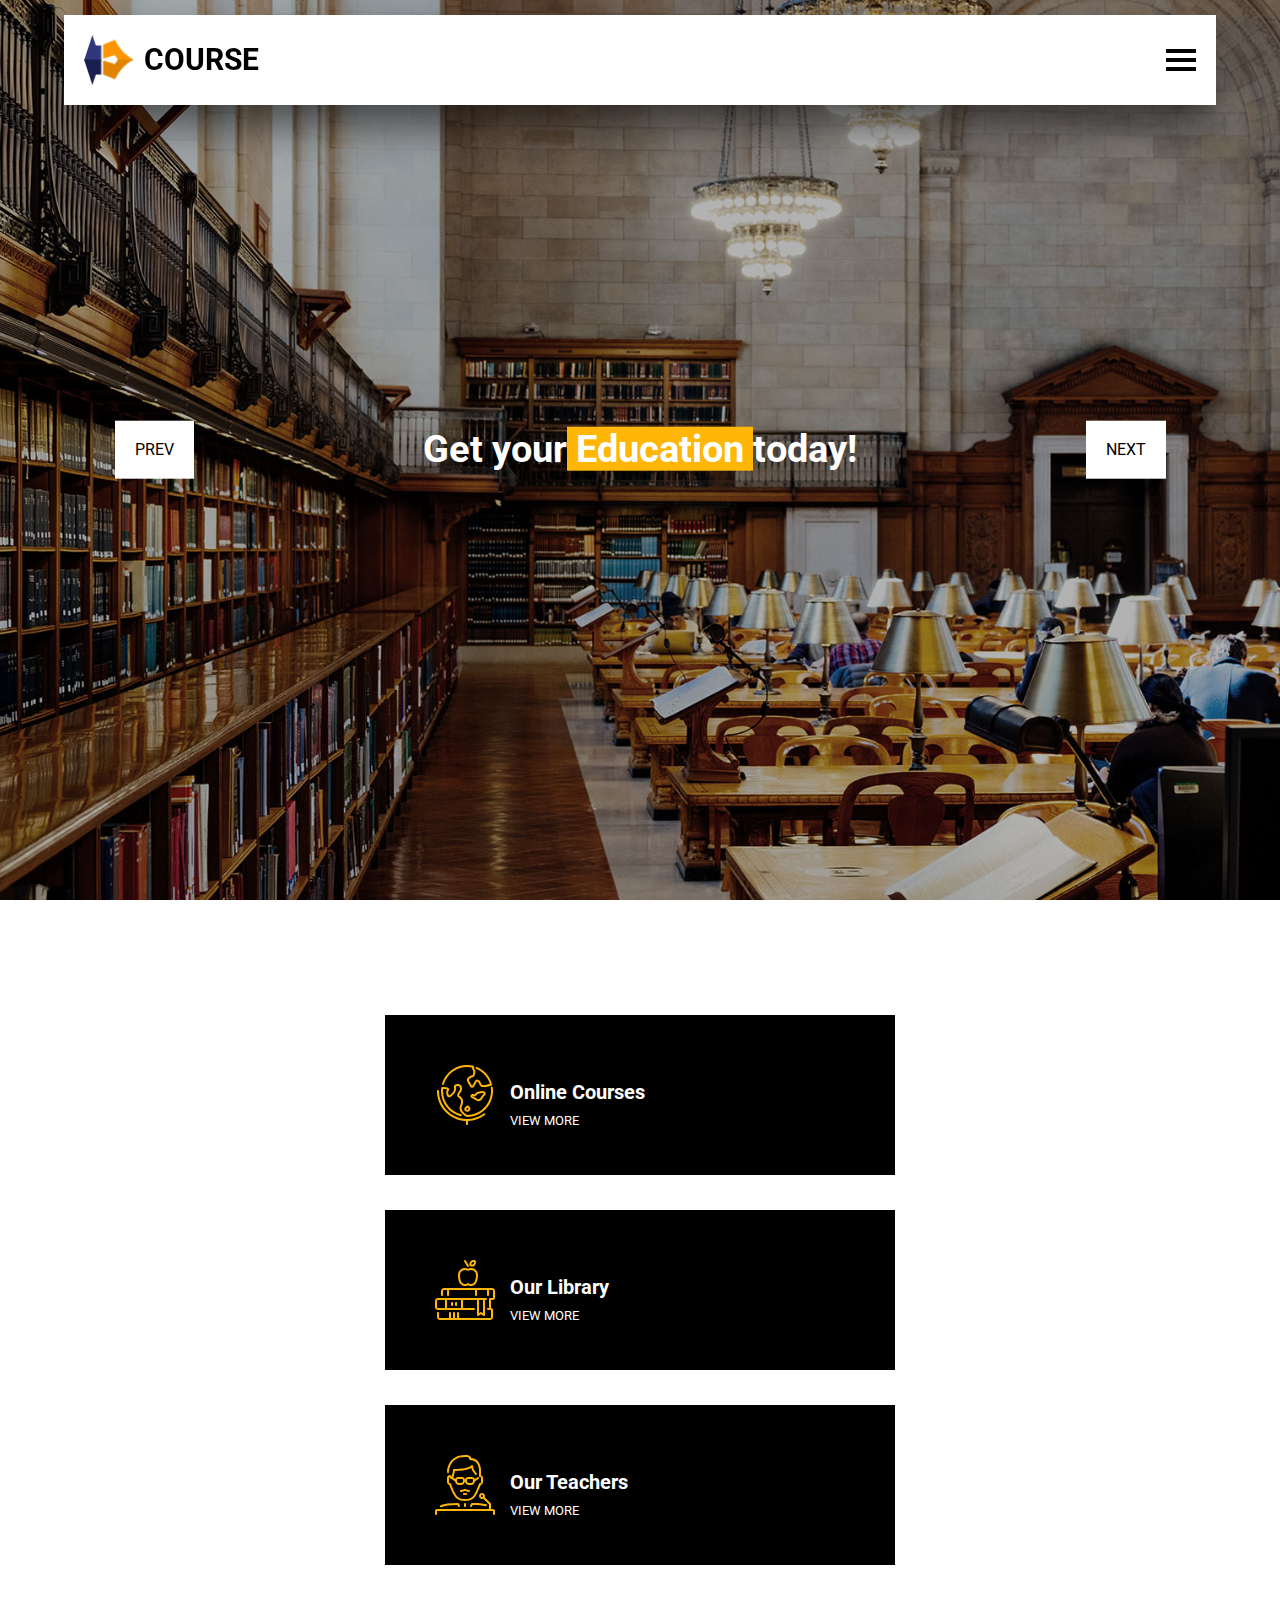
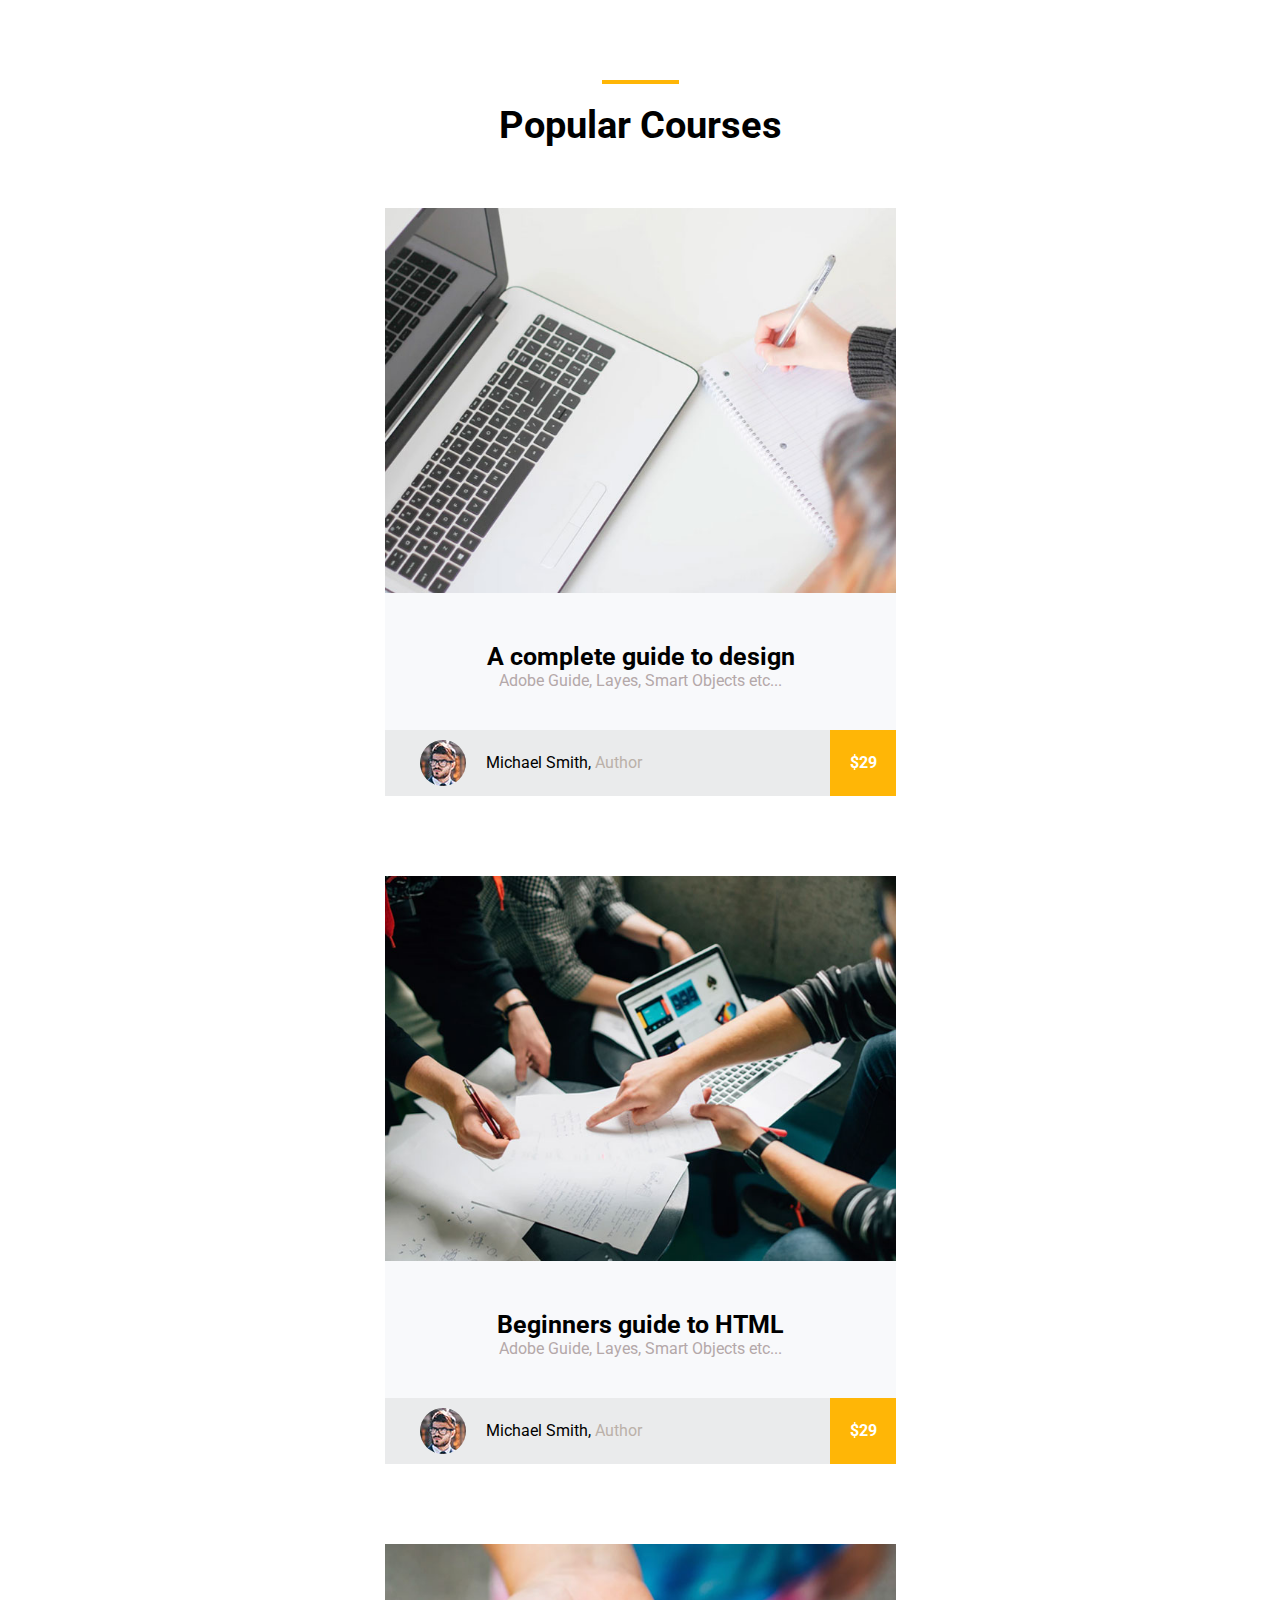
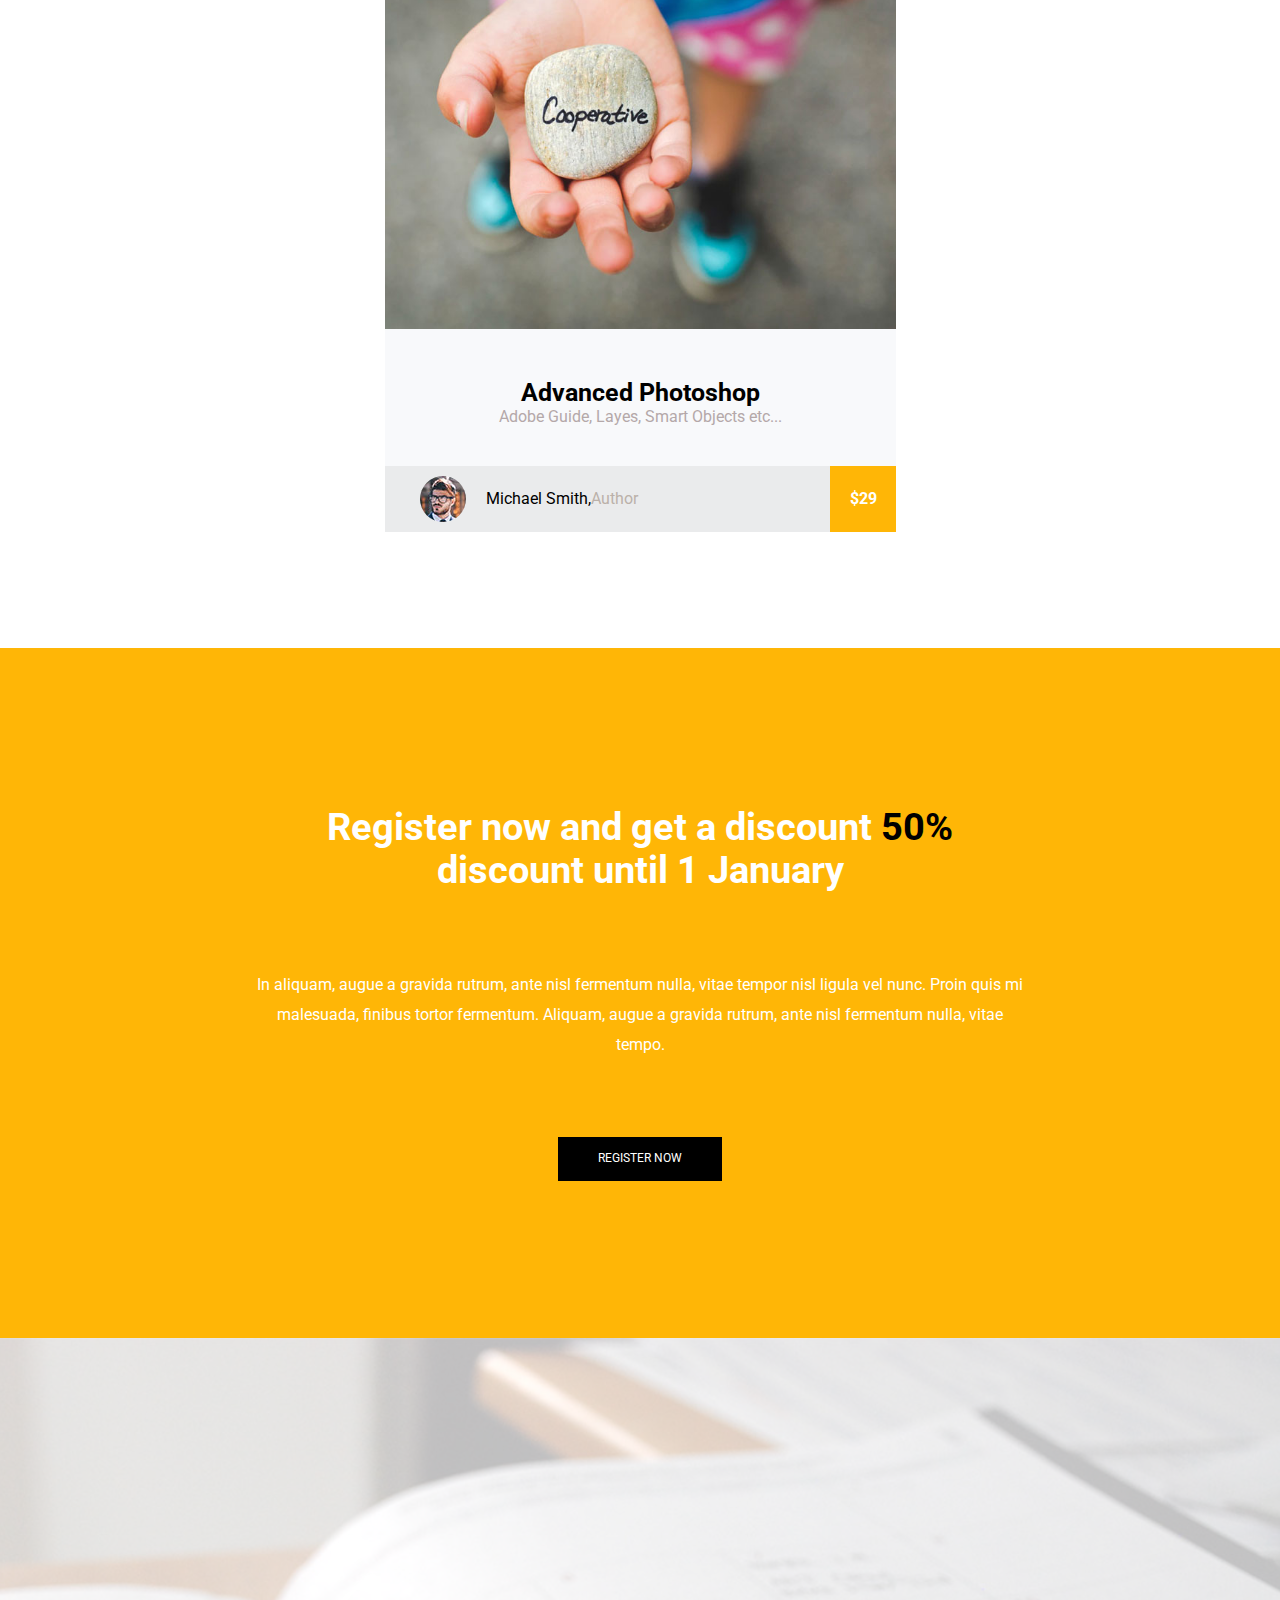
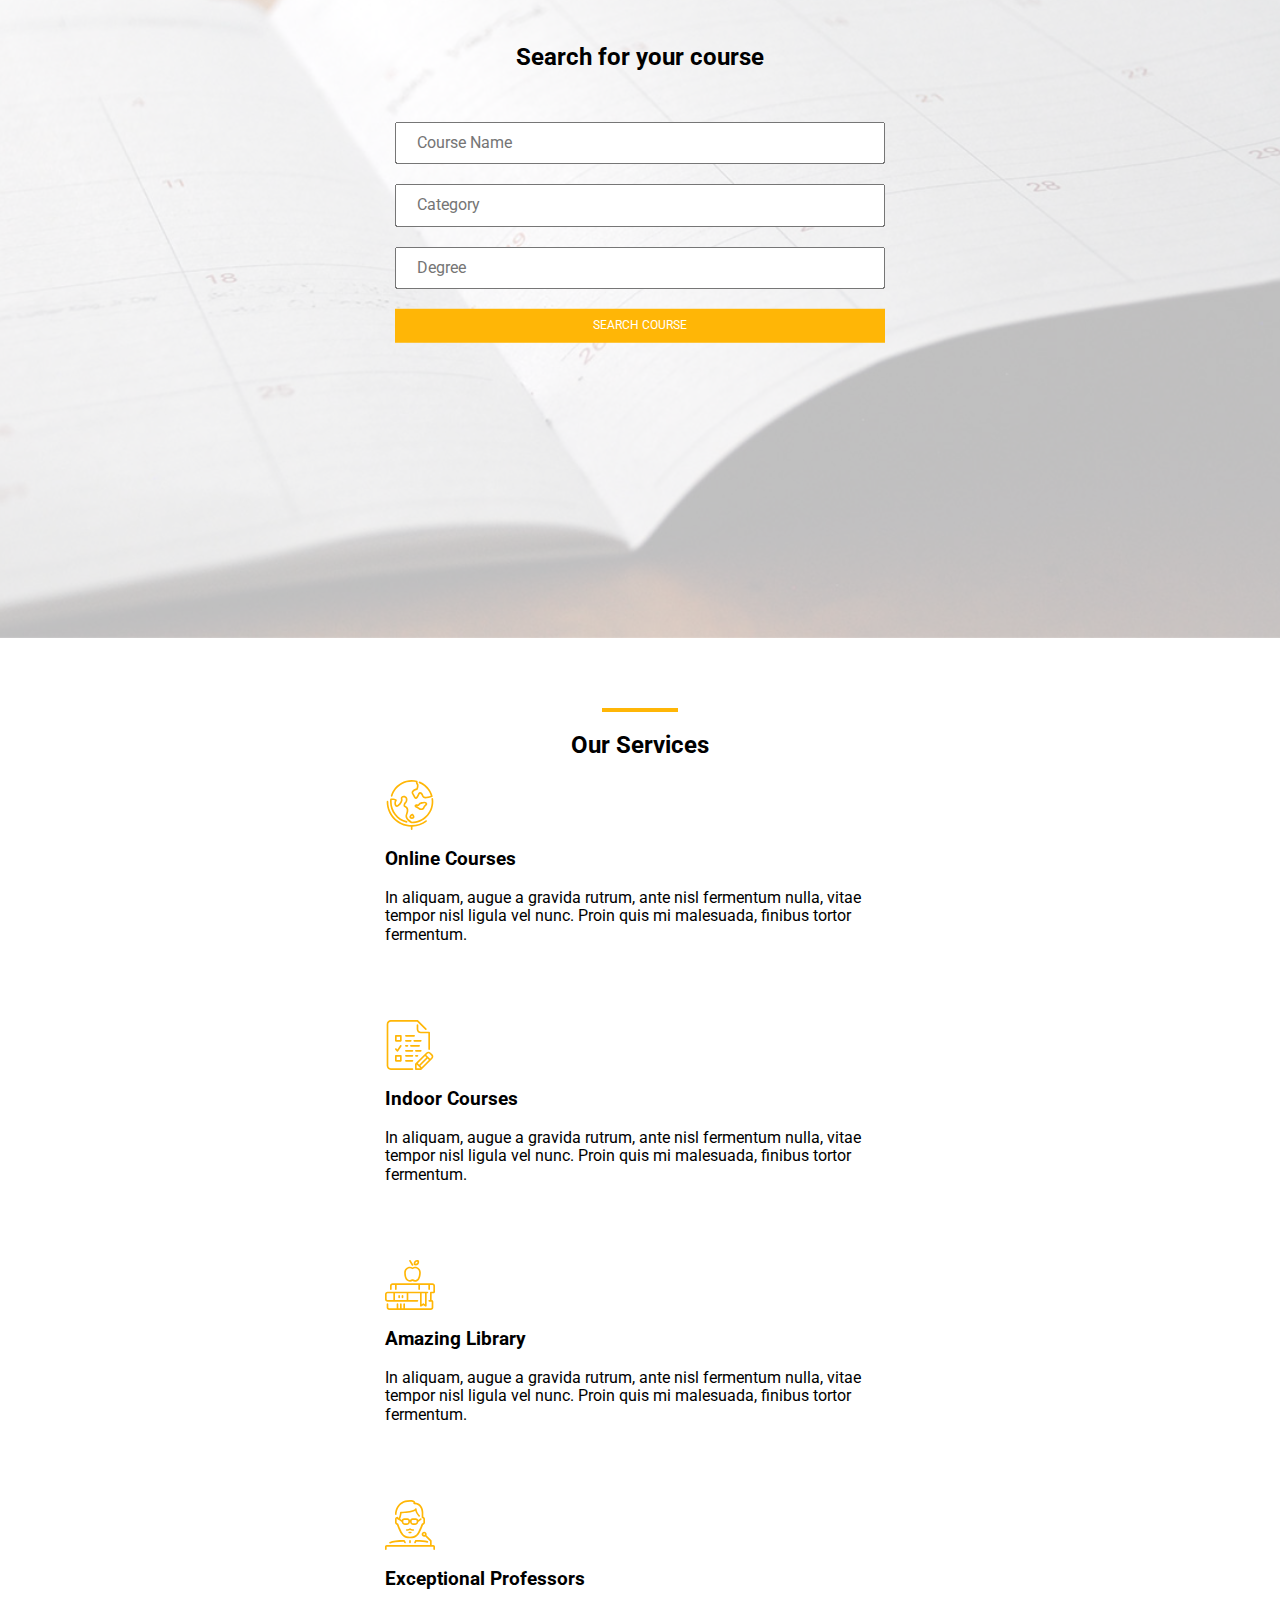
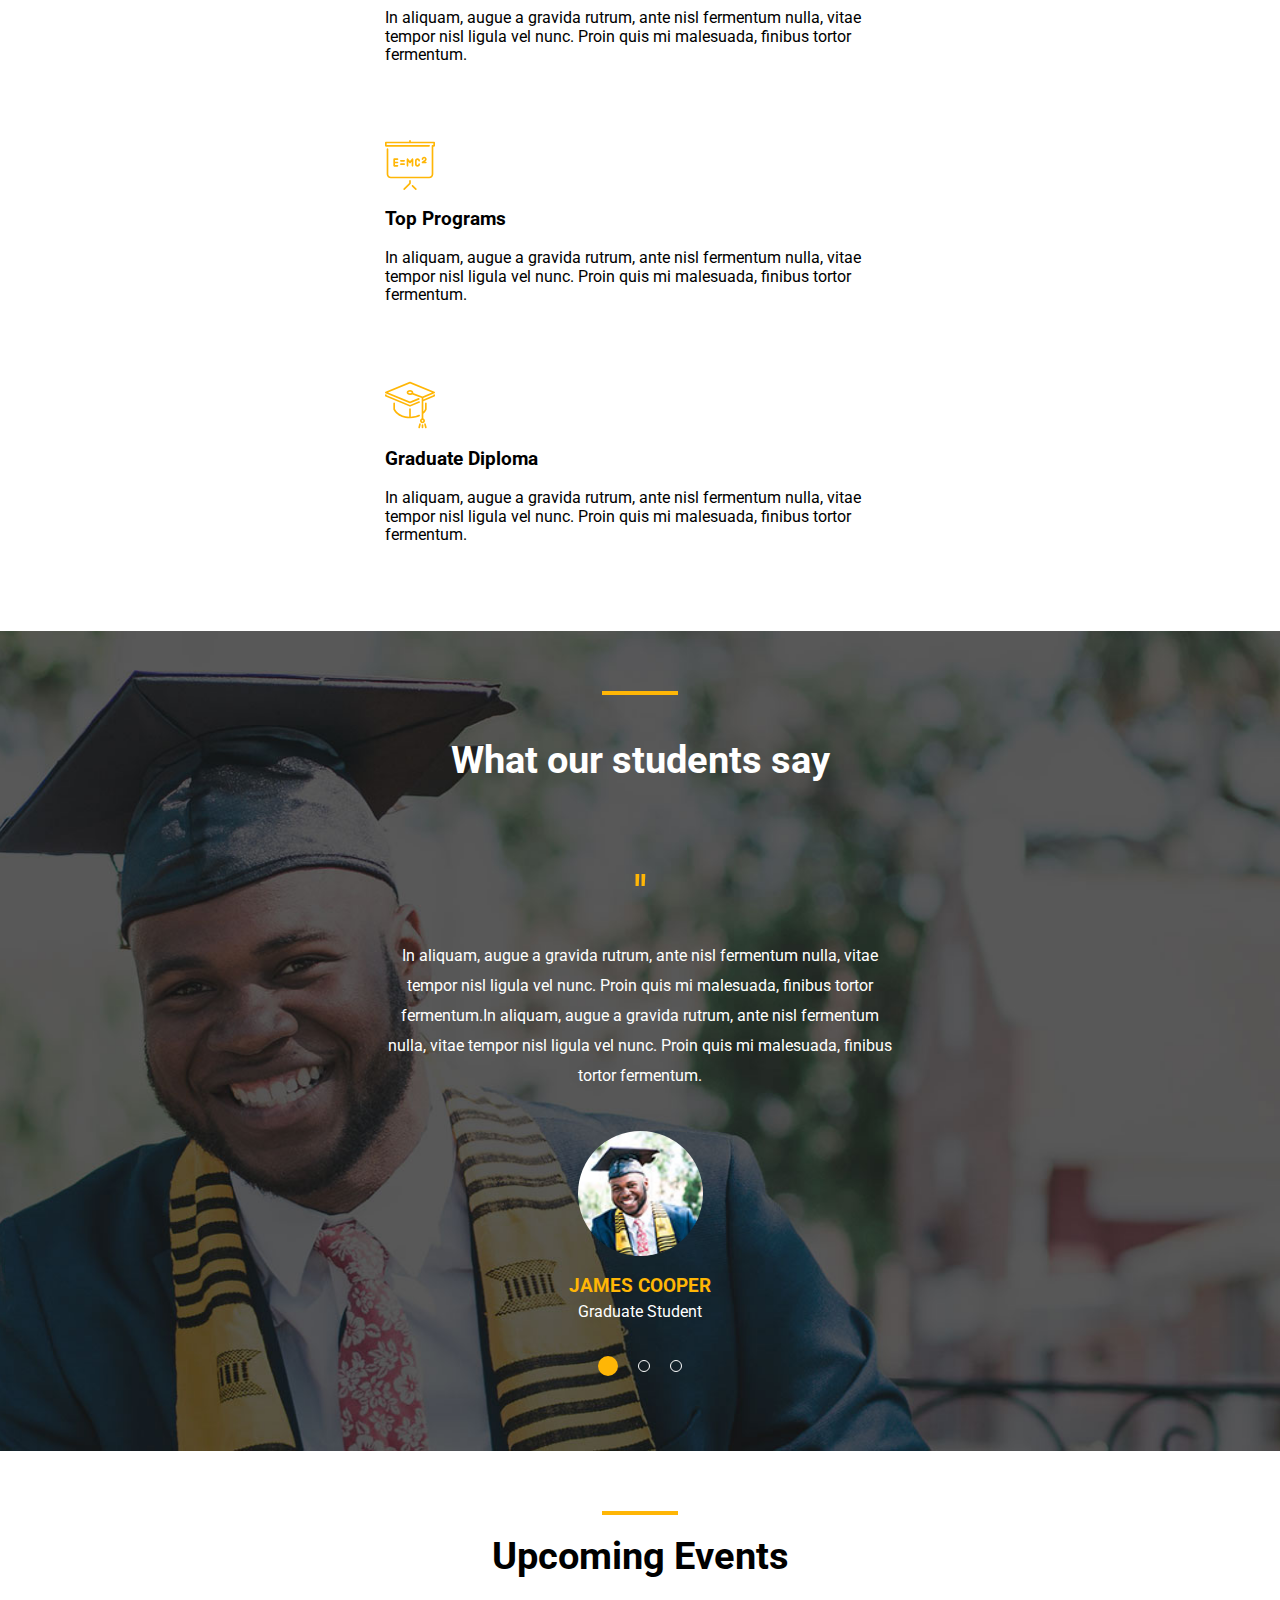
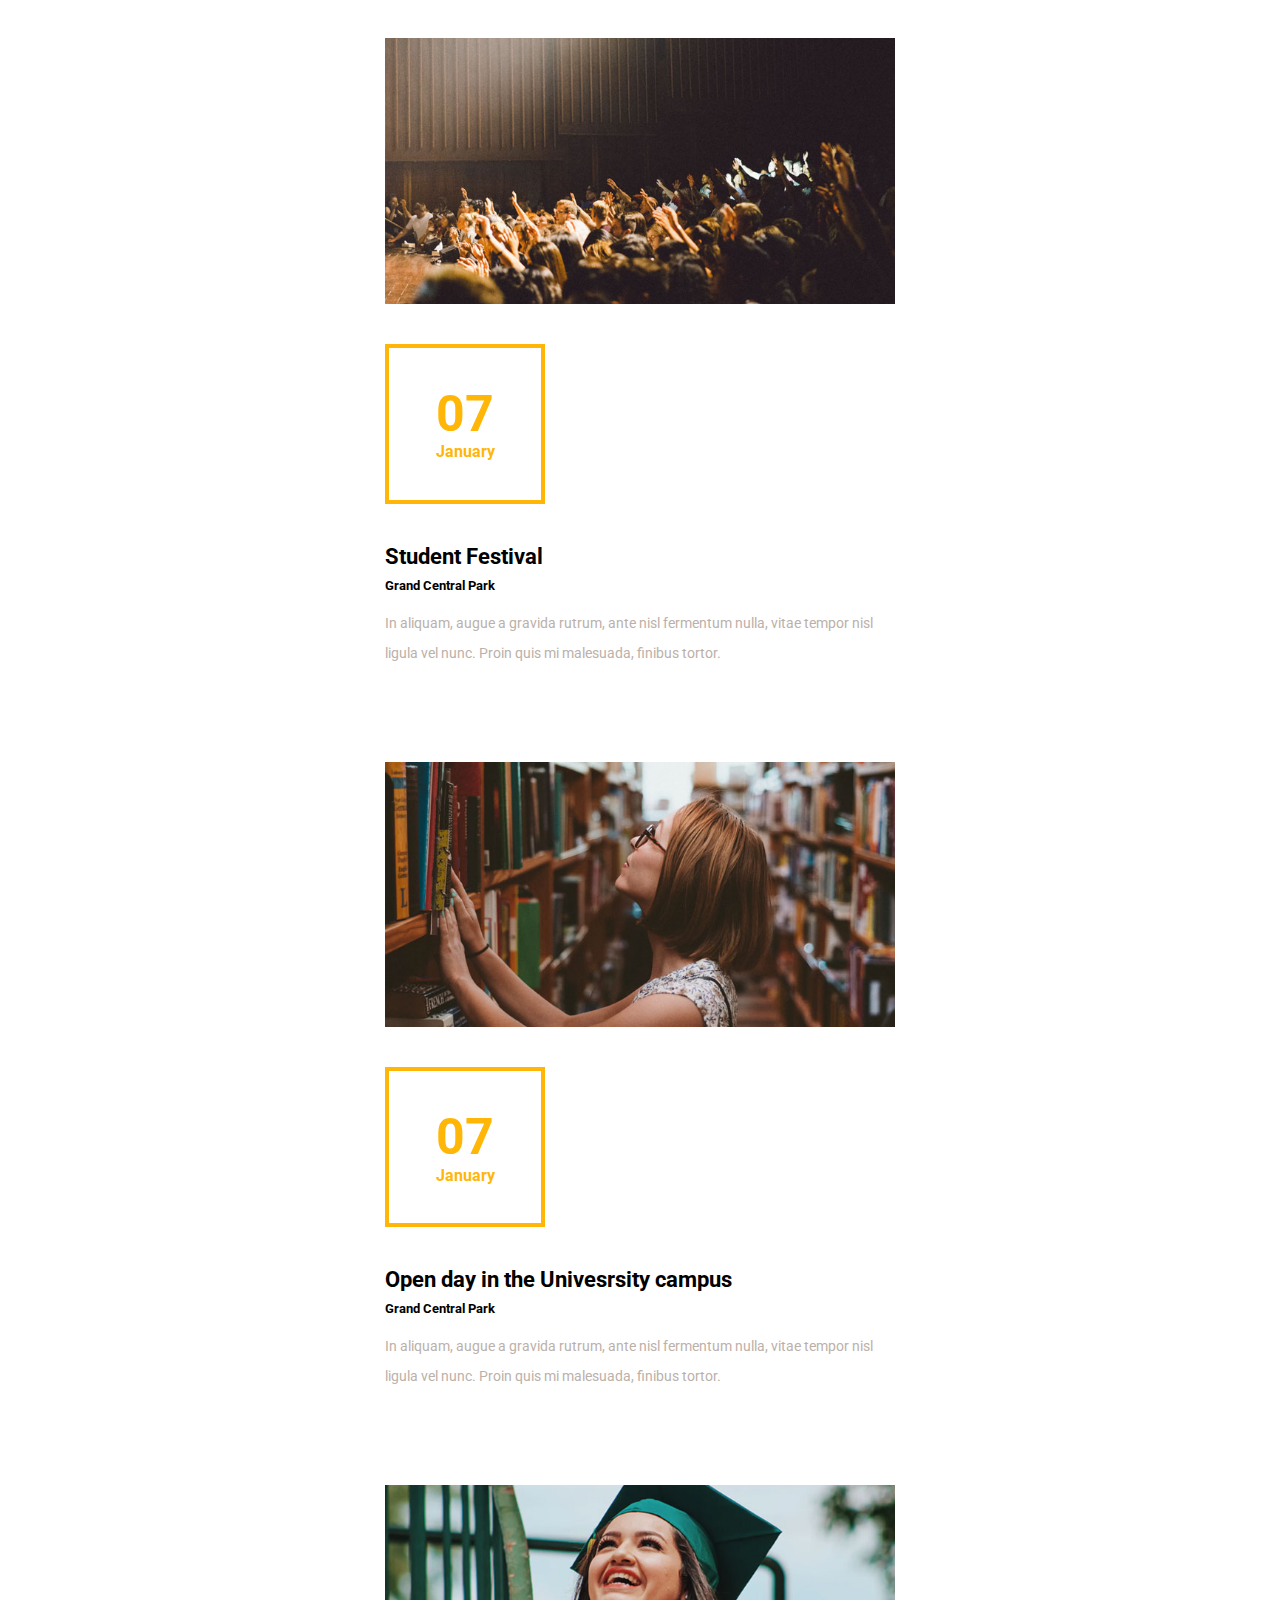
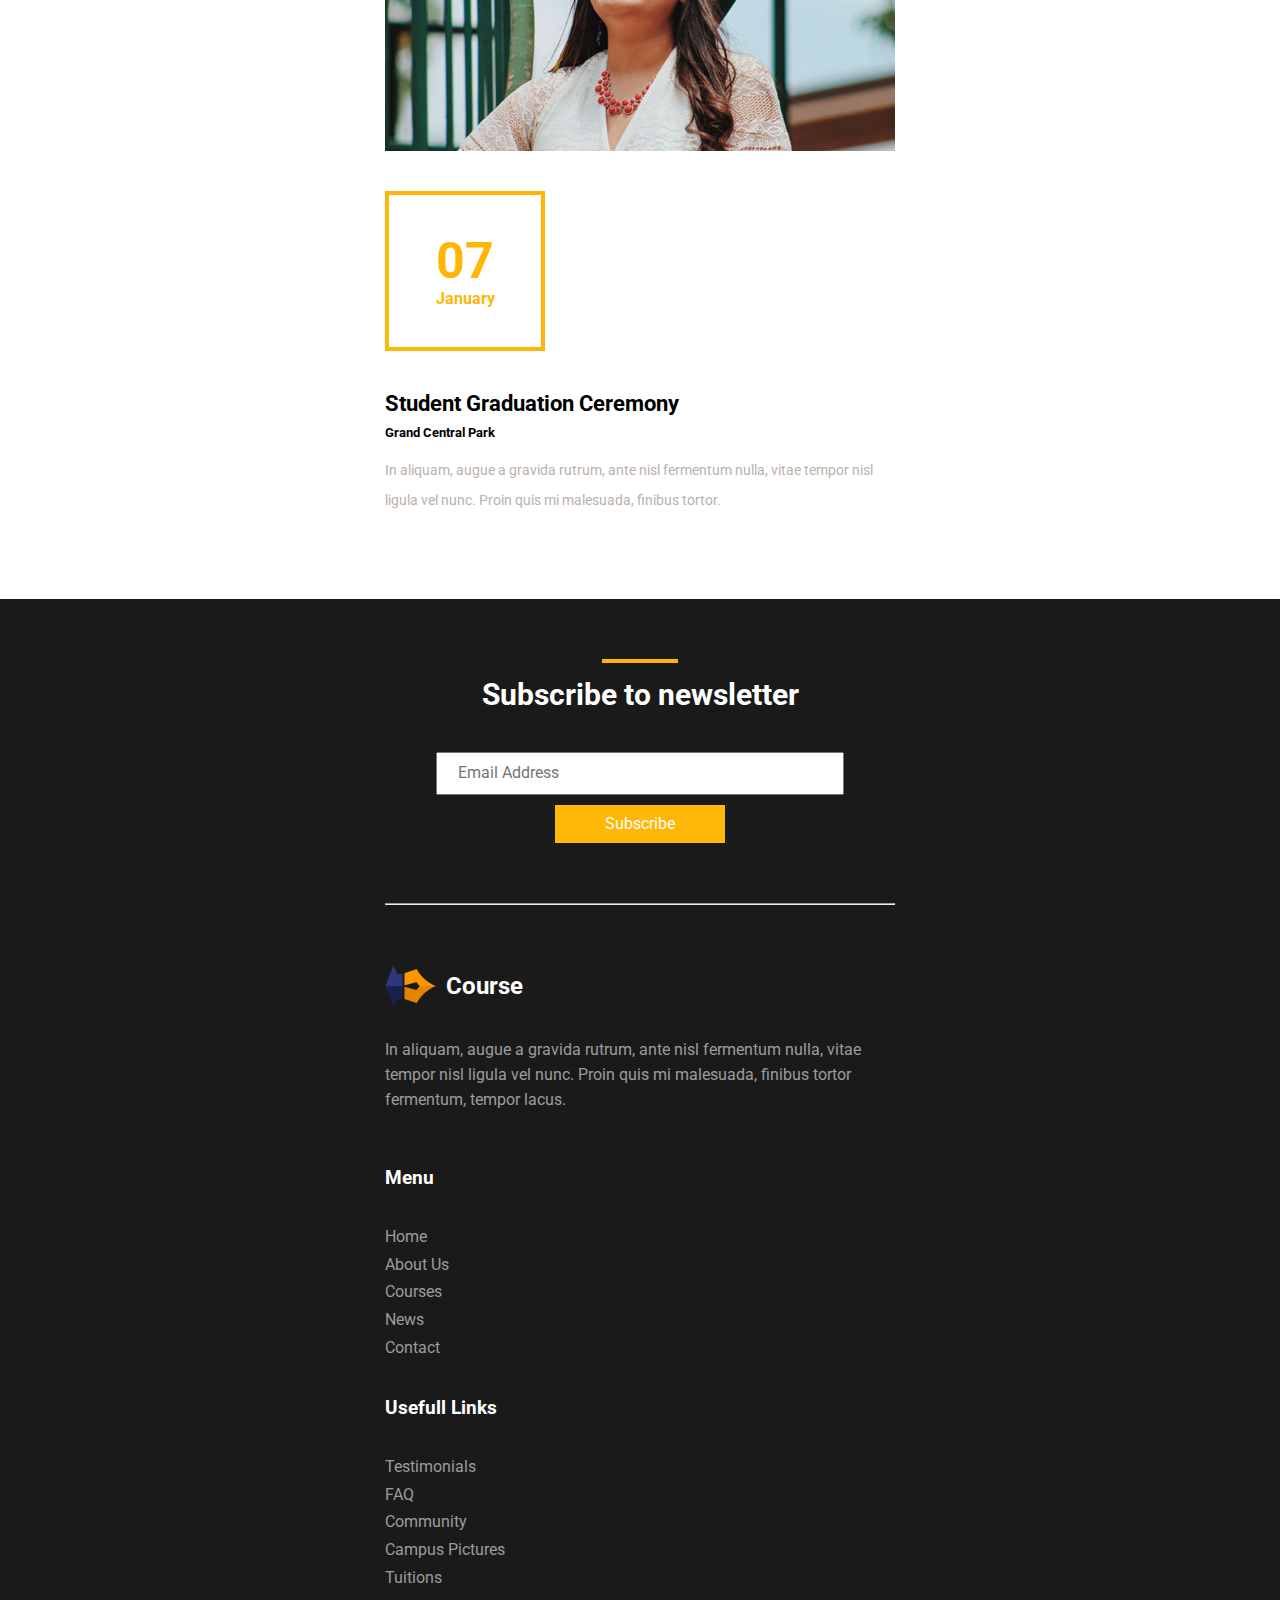
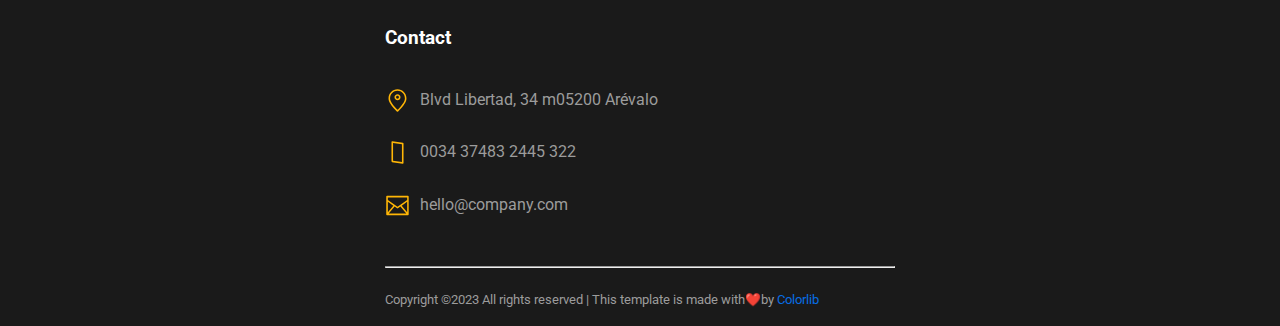
==== commit db1762a4: "En cours sur le main de Contact.html (format 660px pour les site)" ====
--- a/index.html
+++ b/index.html
@@ -7,14 +7,12 @@
 </head>
 <body>
     <header>
-        <!-- Desktop -->
+        <!-- Desktop
         <nav class="Desktop">
-            <!-- Logo-menu -->
             <div>
                 <img src="./img/logo.png" alt="">
                 <h2>Course</h2>
             </div>
-            <!-- Link-menu -->
             <div>
                 <a href="">Home</a>
                 <a href="">About us</a>
@@ -23,17 +21,16 @@
                 <a href="">News</a>
                 <a href="">Contact</a>
             </div>
-            <!-- Tel-menu -->
             <div>
                 <svg></svg>
                 <p>+43 4566 7788 2457</p>
             </div>
-        </nav>
+        </nav> -->
         <!-- Mobile -->
         <nav class="menu-mobile">
             <!-- Logo-menu -->
             <div class="logo-menu">
-                <img src="./img/logo.png" alt="">
+                <a href="./pages/Courses.html"><img src="./img/logo.png" alt=""></a>
                 <h2>Course</h2>
             </div> 
             <!-- Menu-burger -->
@@ -396,31 +393,84 @@
             </div>
         </section>
         <!-- What our students say -->
-        <section class="section-students wrapper">
-            <div class="enable-background">
-                <div class="container-students-content">
-                    <div>
-                        <h2>What our students say</h2>
-                    </div>
-                    <div class="container-txt">
-                        <p>In aliquam, augue a gravida rutrum, ante nisl fermentum nulla, vitae tempor nisl ligula vel nunc. Proin quis mi malesuada, finibus tortor fermentum.In aliquam, augue a gravida rutrum, ante nisl fermentum nulla, vitae tempor nisl ligula vel nunc. Proin quis mi malesuada, finibus tortor fermentum.</p>
-                        <div>
-                            <img src="./img/testimonials_user.jpg" alt="">
-                            <h3>James Cooper</h3>
-                            <p>Graduate Student</p>
-                        </div>
-                    </div>
-                    <div class="slide">
-                        <div></div>
-                        <div></div>
-                        <div></div>
-                    </div>
+        <section class="section-students">
+            <div class="container-students-content wrapper">
+                <div>
+                    <h2>What our students say</h2>
+                </div>
+                <div class="container-txt">
+                    <p>In aliquam, augue a gravida rutrum, ante nisl fermentum nulla, vitae tempor nisl ligula vel nunc. Proin quis mi malesuada, finibus tortor fermentum.In aliquam, augue a gravida rutrum, ante nisl fermentum nulla, vitae tempor nisl ligula vel nunc. Proin quis mi malesuada, finibus tortor fermentum.</p>
+                    <article class="container-student-user">
+                        <img src="./img/testimonials_user.jpg" alt="">
+                        <h3>James Cooper</h3>
+                        <p>Graduate Student</p>
+                    </article>
+                </div>
+                <div class="slide-circle">
+                    <div></div>
+                    <div></div>
+                    <div></div>
                 </div>
             </div>
         </section>
         <!-- Upcoming Events -->
-        <section>
-
+        <section class="section-events wrapper">
+            <div>
+                <h2>Upcoming Events</h2>
+            </div>
+            <div class="container-events-article">
+                <!-- Student Festival -->
+                <article>
+                    <div>
+                        <img src="./img/event_1.jpg" alt="">
+                    </div>
+                    <div class="date-events">
+                        <p>07</p>
+                        <span>January</span>
+                    </div>
+                    <div class="txt-events">
+                        <div class="container-title">
+                            <a href="">Student Festival</a>
+                            <span>Grand Central Park</span>
+                        </div>
+                        <p>In aliquam, augue a gravida rutrum, ante nisl fermentum nulla, vitae tempor nisl ligula vel nunc. Proin quis mi malesuada, finibus tortor.</p>
+                    </div>
+                </article>
+                <!-- Open day in the Univesrsity campus -->
+                <article>
+                    <div>
+                        <img src="./img/event_2.jpg" alt="">
+                    </div>
+                    <div class="date-events">
+                        <p>07</p>
+                        <span>January</span>
+                    </div>
+                    <div class="txt-events">
+                        <div class="container-title">
+                            <a href="">Open day in the Univesrsity campus</a>
+                            <span>Grand Central Park</span>
+                        </div>
+                        <p>In aliquam, augue a gravida rutrum, ante nisl fermentum nulla, vitae tempor nisl ligula vel nunc. Proin quis mi malesuada, finibus tortor.</p>
+                    </div>
+                </article>
+                <!-- Student Graduation Ceremony -->
+                <article>
+                    <div>
+                        <img src="./img/event_3.jpg" alt="">
+                    </div>
+                    <div class="date-events">
+                        <p>07</p>
+                        <span>January</span>
+                    </div>
+                    <div class="txt-events">
+                        <div class="container-title">
+                            <a href="">Student Graduation Ceremony</a>
+                            <span>Grand Central Park</span>
+                        </div>
+                        <p>In aliquam, augue a gravida rutrum, ante nisl fermentum nulla, vitae tempor nisl ligula vel nunc. Proin quis mi malesuada, finibus tortor.</p>
+                    </div>
+                </article>
+            </div>
         </section>
     </main>
     <footer>
--- a/styles/style.min.css
+++ b/styles/style.min.css
@@ -1 +1 @@
-/*! normalize.css v8.0.1 | MIT License | github.com/necolas/normalize.css */html{box-sizing:border-box}*,*:before,*:after{box-sizing:inherit}html{line-height:1.15;-webkit-text-size-adjust:100%}img{max-width:100%}body{margin:0}main{display:block}h1{font-size:2em;margin:.67em 0}hr{box-sizing:content-box;height:0;overflow:visible}pre{font-family:monospace,monospace;font-size:1em}a{background-color:rgba(0,0,0,0)}abbr[title]{border-bottom:none;text-decoration:underline;text-decoration:underline dotted}b,strong{font-weight:bolder}code,kbd,samp{font-family:monospace,monospace;font-size:1em}small{font-size:80%}sub,sup{font-size:75%;line-height:0;position:relative;vertical-align:baseline}sub{bottom:-0.25em}sup{top:-0.5em}img{border-style:none}button,input,optgroup,select,textarea{font-family:inherit;font-size:100%;line-height:1.15;margin:0}button,input{overflow:visible}button,select{text-transform:none}button,[type=button],[type=reset],[type=submit]{-webkit-appearance:button}button::-moz-focus-inner,[type=button]::-moz-focus-inner,[type=reset]::-moz-focus-inner,[type=submit]::-moz-focus-inner{border-style:none;padding:0}button:-moz-focusring,[type=button]:-moz-focusring,[type=reset]:-moz-focusring,[type=submit]:-moz-focusring{outline:1px dotted ButtonText}fieldset{padding:.35em .75em .625em}legend{box-sizing:border-box;color:inherit;display:table;max-width:100%;padding:0;white-space:normal}progress{vertical-align:baseline}textarea{overflow:auto}[type=checkbox],[type=radio]{box-sizing:border-box;padding:0}[type=number]::-webkit-inner-spin-button,[type=number]::-webkit-outer-spin-button{height:auto}[type=search]{-webkit-appearance:textfield;outline-offset:-2px}[type=search]::-webkit-search-decoration{-webkit-appearance:none}::-webkit-file-upload-button{-webkit-appearance:button;font:inherit}details{display:block}summary{display:list-item}template{display:none}[hidden]{display:none}a{text-decoration:none}.wrapper{width:510px;margin:0 auto}.section-banner{position:relative;background-image:url(../../img/slider_background.jpg);background-repeat:no-repeat;background-size:cover;background-position:center;height:100vh}.section-banner .container-slide{display:flex;align-items:center;justify-content:space-around;position:absolute;left:50%;top:50%;transform:translate(-50%, -50%);width:100%}.section-banner .container-slide .btn-left{text-transform:uppercase;background-color:#fff;padding:20px}.section-banner .container-slide .btn-left p{margin:0}.section-banner .container-slide .title-center h1{font-size:38px;color:#fff}.section-banner .container-slide .title-center span{background-color:#ffb606}.section-banner .container-slide .btn-right{text-transform:uppercase;background-color:#fff;padding:20px}.section-banner .container-slide .btn-right p{margin:0}.section-view_more{display:flex;flex-direction:column;justify-content:space-between;height:550px;margin-top:115px;margin-bottom:115px}.section-view_more a{background-color:#000;height:160px;width:510px;display:flex;align-items:center;margin:0 auto;padding-left:50px;color:#fff}.section-view_more a:hover{background-color:#ffb606}.section-view_more a:hover .container-svg-view svg path{fill:#fff}.section-view_more a .container-svg-view{margin-right:15px}.section-view_more a .descript{width:160px;margin:0}.section-view_more a .descript h3{margin-bottom:10px;font-size:20px}.section-view_more a .descript p{margin:0px;text-transform:uppercase;font-size:small}.section-view_more a .descript p:hover{color:#000}.section-popular{display:flex;flex-direction:column;align-items:center;margin-bottom:116px}.section-popular::before{content:"";border:2px solid #ffb606;width:15%}.section-popular h2{font-size:38px;margin:20px 0 60px 0}.section-popular .container-article{display:flex;flex-direction:column;height:1900px;justify-content:space-between}.section-popular .container-article .container-article-main{padding-top:50px;padding-bottom:40px;text-align:center;background-color:#f8f9fb}.section-popular .container-article .container-article-main a{color:#000;font-size:25px;font-weight:bold;margin:0}.section-popular .container-article .container-article-main a:hover{color:#b4a8a9}.section-popular .container-article .container-article-main p{color:#b4a8a9;margin:0}.section-popular .container-article .container-article-footer{display:flex;height:66px;justify-content:space-between}.section-popular .container-article .container-article-footer .auteur{display:flex;background-color:#eaebec;height:100%;align-items:center;width:445px}.section-popular .container-article .container-article-footer .auteur img{border-radius:50%;margin-left:35px}.section-popular .container-article .container-article-footer .auteur span{color:#bbb1a9}.section-popular .container-article .container-article-footer .auteur p{margin-left:20px}.section-popular .container-article .container-article-footer .prix{display:flex;background-color:#ffb606;height:100%;align-items:center;color:#fff;width:66px;justify-content:center;font-weight:bold}.section-register{background-color:#ffb606;padding:80px 0}.section-register .container-txt{width:60%;margin:0 auto;color:#fff;text-align:center;display:flex;align-items:center;flex-direction:column;height:530px;justify-content:space-evenly}.section-register .container-txt h2{font-size:38px;margin:0}.section-register .container-txt h2 span{color:#000}.section-register .container-txt p{line-height:30px;margin:0}.section-register .container-txt a{color:#fff;background-color:#000;text-transform:uppercase;padding:15px 40px;font-size:12px}.section-register .container-txt a:hover{box-shadow:0px 0px 31px 7px rgba(0,0,0,.75)}.section-search{background-image:url(../../img/search_background.jpg);background-repeat:no-repeat;background-position:center;background-size:cover;position:relative}.section-search::before{content:"";background-color:#fff;display:flex;width:100%;height:100%;opacity:.75}.section-search .container-input{display:flex;flex-direction:column;position:absolute;left:50%;top:50%;transform:translate(-50%, -50%)}.section-search .container-input h2{text-align:center;margin-bottom:40px}.section-search .container-input input{margin:10px;padding:10px 20px}.section-search .container-input a{background-color:#ffb606;margin:10px;padding:10px 20px;text-align:center;color:#fff;text-transform:uppercase;font-size:12px}.section-search .container-input a:hover{box-shadow:0px 0px 31px 7px rgba(0,0,0,.75)}.section-search .container-input a:focus{border:1px solid #fff}.section-our_service{display:grid;justify-items:center;margin-top:70px;margin-bottom:70px}.section-our_service::before{content:"";border:2px solid #ffb606;width:15%}.section-our_service .containr-service-article{display:grid;row-gap:60px}.section-our_service .containr-service-article svg{width:50px;height:50px}.section-students{margin-top:60px;margin-bottom:60px;display:flex;flex-direction:column;align-items:center}.section-students::before{content:"";border:2px solid #ffb606;width:15%}.section-students .enable-background{background-image:url("../../img/testimonials_background_2.jpg");background-size:cover;background-position:center;background-attachment:fixed;position:fixed;top:0;left:0;width:100%;height:100%;z-index:-2}.section-students .container-students-content{display:flex;flex-direction:column;align-items:center}.section-students .container-students-content .container-txt::before{content:""}.section-students .container-students-content img{border-radius:50%;width:125px;height:125px}.Desktop{display:none}.menu-mobile{display:flex;position:fixed;z-index:1;background-color:#fff;top:15px;left:5%;right:5%;width:90%;padding:20px;justify-content:space-between;box-shadow:0px 21px 42px -2px rgba(0,0,0,.57)}.menu-mobile .logo-menu{display:flex;align-items:center}.menu-mobile .logo-menu img{width:50px;height:50px}.menu-mobile .logo-menu h2{display:inline-block;text-transform:uppercase;font-size:30px;margin:0;margin-left:10px}.menu-mobile .container-menu-burger{display:flex;flex-direction:column;justify-content:center;width:30px}.menu-mobile .container-menu-burger div{border:2px solid #000;width:30px}.menu-mobile .container-menu-burger .menu-burger{margin:5px 0}footer{background-color:#1a1a1a;padding-top:60px}footer .container-newsletter{display:flex;flex-direction:column;align-items:center;margin-bottom:60px}footer .container-newsletter::before{content:"";border:2px solid #ffb606;width:15%}footer .container-newsletter h2{color:#fff;font-size:30px;margin:15px 0 40px 0}footer .container-newsletter input{padding:10px 20px;width:80%;margin-bottom:10px;color:#a7a7a7}footer .container-newsletter a{background-color:#ffb606;color:#fff;padding:10px 50px}footer .container-course{display:flex;flex-direction:column;flex-wrap:wrap}footer .container-course .logo-footer{display:flex;align-items:center;flex-wrap:wrap;margin:40px 0}footer .container-course .logo-footer h2{color:#fff;margin-left:10px}footer .container-course .logo-footer p{color:#9c9c9c;line-height:25px}footer .container-course .conainer-link-footer{display:flex;flex-direction:column;height:190px;justify-content:space-between;margin-bottom:40px}footer .container-course .conainer-link-footer .title-link{display:flex}footer .container-course .conainer-link-footer .title-link h3{margin:0;color:#fff}footer .container-course .conainer-link-footer .link{display:flex;flex-direction:column;height:130px;justify-content:space-between}footer .container-course .conainer-link-footer .link a{color:#9c9c9c}footer .container-course .conainer-link-footer .link a:hover{color:#ffb606}footer .container-course .container-contact{display:flex;flex-direction:column;height:190px;justify-content:space-between;margin-bottom:40px}footer .container-course .container-contact h3{margin:0;color:#fff}footer .container-course .container-contact .container-contact-1{display:flex;height:130px;flex-direction:column;justify-content:space-between}footer .container-course .container-contact .container-contact-1 .container-svg_link{display:flex;align-items:center}footer .container-course .container-contact .container-contact-1 .container-svg_link .container-svg-contact{margin-right:10px}footer .container-course .container-contact .container-contact-1 .container-svg_link a{color:#9c9c9c}footer .container-copyright{height:50px;display:flex;align-items:center;width:100%}footer .container-copyright small{color:#9c9c9c;width:100%}footer .container-copyright small a{color:#076de4}footer .container-copyright small a:hover{color:#094e9e}/*# sourceMappingURL=style.min.css.map */+/*! normalize.css v8.0.1 | MIT License | github.com/necolas/normalize.css */@import"https://fonts.googleapis.com/css2?family=Roboto&display=swap";html{box-sizing:border-box}*,*:before,*:after{box-sizing:inherit}html{line-height:1.15;-webkit-text-size-adjust:100%}img{max-width:100%}body{margin:0}main{display:block}h1{font-size:2em;margin:.67em 0}hr{box-sizing:content-box;height:0;overflow:visible}pre{font-family:monospace,monospace;font-size:1em}a{background-color:rgba(0,0,0,0)}abbr[title]{border-bottom:none;text-decoration:underline;text-decoration:underline dotted}b,strong{font-weight:bolder}code,kbd,samp{font-family:monospace,monospace;font-size:1em}small{font-size:80%}sub,sup{font-size:75%;line-height:0;position:relative;vertical-align:baseline}sub{bottom:-0.25em}sup{top:-0.5em}img{border-style:none}button,input,optgroup,select,textarea{font-family:inherit;font-size:100%;line-height:1.15;margin:0}button,input{overflow:visible}button,select{text-transform:none}button,[type=button],[type=reset],[type=submit]{-webkit-appearance:button}button::-moz-focus-inner,[type=button]::-moz-focus-inner,[type=reset]::-moz-focus-inner,[type=submit]::-moz-focus-inner{border-style:none;padding:0}button:-moz-focusring,[type=button]:-moz-focusring,[type=reset]:-moz-focusring,[type=submit]:-moz-focusring{outline:1px dotted ButtonText}fieldset{padding:.35em .75em .625em}legend{box-sizing:border-box;color:inherit;display:table;max-width:100%;padding:0;white-space:normal}progress{vertical-align:baseline}textarea{overflow:auto}[type=checkbox],[type=radio]{box-sizing:border-box;padding:0}[type=number]::-webkit-inner-spin-button,[type=number]::-webkit-outer-spin-button{height:auto}[type=search]{-webkit-appearance:textfield;outline-offset:-2px}[type=search]::-webkit-search-decoration{-webkit-appearance:none}::-webkit-file-upload-button{-webkit-appearance:button;font:inherit}details{display:block}summary{display:list-item}template{display:none}[hidden]{display:none}body{font-family:"Roboto",sans-serif}a{text-decoration:none}.wrapper{width:510px;margin:0 auto}.section-banner{position:relative;background-image:url(../../img/slider_background.jpg);background-repeat:no-repeat;background-size:cover;background-position:center;height:100vh}.section-banner .container-slide{display:flex;align-items:center;justify-content:space-around;position:absolute;left:50%;top:50%;transform:translate(-50%, -50%);width:100%}.section-banner .container-slide .btn-left{text-transform:uppercase;background-color:#fff;padding:20px}.section-banner .container-slide .btn-left p{margin:0}.section-banner .container-slide .title-center h1{font-size:38px;color:#fff}.section-banner .container-slide .title-center span{background-color:#ffb606}.section-banner .container-slide .btn-right{text-transform:uppercase;background-color:#fff;padding:20px}.section-banner .container-slide .btn-right p{margin:0}.section-view_more{display:flex;flex-direction:column;justify-content:space-between;height:550px;margin-top:115px;margin-bottom:115px}.section-view_more a{background-color:#000;height:160px;width:510px;display:flex;align-items:center;margin:0 auto;padding-left:50px;color:#fff}.section-view_more a:hover{background-color:#ffb606}.section-view_more a:hover .container-svg-view svg path{fill:#fff}.section-view_more a .container-svg-view{margin-right:15px}.section-view_more a .descript{width:160px;margin:0}.section-view_more a .descript h3{margin-bottom:10px;font-size:20px}.section-view_more a .descript p{margin:0px;text-transform:uppercase;font-size:small}.section-view_more a .descript p:hover{color:#000}.section-popular{display:grid;justify-items:center;margin-bottom:116px}.section-popular::before{content:"";border:2px solid #ffb606;width:15%}.section-popular h2{font-size:38px;margin:20px 0 60px 0}.section-popular .container-article{display:grid;row-gap:80px}.section-popular .container-article .container-article-main{padding-top:50px;padding-bottom:40px;text-align:center;background-color:#f8f9fb}.section-popular .container-article .container-article-main a{color:#000;font-size:25px;font-weight:bold;margin:0}.section-popular .container-article .container-article-main a:hover{color:#b4a8a9}.section-popular .container-article .container-article-main p{color:#b4a8a9;margin:0}.section-popular .container-article .container-article-footer{display:flex;height:66px;justify-content:space-between}.section-popular .container-article .container-article-footer .auteur{display:flex;background-color:#eaebec;height:100%;align-items:center;width:445px}.section-popular .container-article .container-article-footer .auteur img{border-radius:50%;margin-left:35px}.section-popular .container-article .container-article-footer .auteur span{color:#bbb1a9}.section-popular .container-article .container-article-footer .auteur p{margin-left:20px}.section-popular .container-article .container-article-footer .prix{display:flex;background-color:#ffb606;height:100%;align-items:center;color:#fff;width:66px;justify-content:center;font-weight:bold}.section-register{background-color:#ffb606;padding:80px 0}.section-register .container-txt{width:60%;margin:0 auto;color:#fff;text-align:center;display:flex;align-items:center;flex-direction:column;height:530px;justify-content:space-evenly}.section-register .container-txt h2{font-size:38px;margin:0}.section-register .container-txt h2 span{color:#000}.section-register .container-txt p{line-height:30px;margin:0}.section-register .container-txt a{color:#fff;background-color:#000;text-transform:uppercase;padding:15px 40px;font-size:12px}.section-register .container-txt a:hover{box-shadow:0px 0px 31px 7px rgba(0,0,0,.75)}.section-search{background-image:url(../../img/search_background.jpg);background-repeat:no-repeat;background-position:center;background-size:cover;position:relative}.section-search::before{content:"";background-color:#fff;display:flex;width:100%;height:100%;opacity:.75}.section-search .container-input{display:flex;flex-direction:column;position:absolute;left:50%;top:50%;transform:translate(-50%, -50%)}.section-search .container-input h2{text-align:center;margin-bottom:40px}.section-search .container-input input{margin:10px;padding:10px 20px}.section-search .container-input a{background-color:#ffb606;margin:10px;padding:10px 20px;text-align:center;color:#fff;text-transform:uppercase;font-size:12px}.section-search .container-input a:hover{box-shadow:0px 0px 31px 7px rgba(0,0,0,.75)}.section-search .container-input a:focus{border:1px solid #fff}.section-our_service{display:grid;justify-items:center;margin-top:70px;margin-bottom:70px;z-index:2}.section-our_service::before{content:"";border:2px solid #ffb606;width:15%}.section-our_service .containr-service-article{display:grid;row-gap:60px}.section-our_service .containr-service-article svg{width:50px;height:50px}.section-students{padding-top:60px;padding-bottom:60px;display:flex;flex-direction:column;align-items:center;background-image:url(../../img/testimonials_background_2.jpg);background-size:cover;background-position:center}.section-students .container-students-content{display:flex;flex-direction:column;align-items:center;height:700px;justify-content:space-between}.section-students .container-students-content::before{content:"";border:2px solid #ffb606;width:15%}.section-students .container-students-content h2{color:#fff;font-size:38px}.section-students .container-students-content .container-txt{display:flex;flex-direction:column;align-items:center}.section-students .container-students-content .container-txt p{line-height:30px;text-align:center;margin-bottom:40px;color:#fff}.section-students .container-students-content .container-txt::before{content:"''";color:#ffb606;font-size:50px;margin-top:40px;text-align:center}.section-students .container-students-content .container-student-user{display:flex;align-items:center;flex-direction:column}.section-students .container-students-content .container-student-user img{border-radius:50%;width:125px;height:125px}.section-students .container-students-content .container-student-user h3{color:#ffb606;text-transform:uppercase;margin:20px 0 0 0}.section-students .container-students-content .container-student-user p{margin:0}.section-students .container-students-content .slide-circle{width:125px;height:50px;display:flex;justify-content:space-evenly;align-items:center}.section-students .container-students-content .slide-circle div:first-child{background-color:#ffb606;width:20px;height:20px;border:none}.section-students .container-students-content .slide-circle div{border:1px solid #fff;border-radius:50%;width:12px;height:12px}.section-events{padding-top:60px;padding-bottom:70px;display:grid;justify-items:center}.section-events::before{content:"";border:2px solid #ffb606;width:15%}.section-events h2{font-size:38px;margin:20px 0 60px 0}.section-events .container-events-article{display:grid;row-gap:80px}.section-events .container-events-article .date-events{width:160px;height:160px;border:4px solid #ffb606;display:flex;flex-direction:column;align-items:center;justify-content:center;margin:40px 0;font-weight:bold}.section-events .container-events-article .date-events p{font-size:50px;margin:0;color:#ffb606}.section-events .container-events-article .date-events span{color:#ffb606}.section-events .container-events-article .txt-events .container-title{font-weight:bold;display:flex;flex-direction:column}.section-events .container-events-article .txt-events .container-title a{margin:0 0 10px 0;font-size:22px;color:#000}.section-events .container-events-article .txt-events .container-title a:hover{color:#ffb606}.section-events .container-events-article .txt-events .container-title span{font-size:13px}.section-events .container-events-article .txt-events p{line-height:30px;font-size:14px;color:#bbb1a9}.section-banner-courses{position:relative;background-image:url(../../img/courses_background.jpg);background-repeat:no-repeat;background-size:cover;background-position:top;height:60vh}.section-banner-courses .container-slide{display:flex;align-items:center;justify-content:space-around;position:absolute;left:50%;top:50%;transform:translate(-50%, -50%);width:100%}.section-banner-courses .container-slide .title-center h1{background-color:#ffb606;padding:10px 40px;color:#fff;font-size:70px}.section-popular-Courses{margin-top:115px}.Desktop{display:none}.menu-mobile{display:flex;position:fixed;z-index:1;background-color:#fff;top:15px;left:5%;right:5%;width:90%;padding:20px;justify-content:space-between;box-shadow:0px 21px 42px -2px rgba(0,0,0,.57)}.menu-mobile .logo-menu{display:flex;align-items:center}.menu-mobile .logo-menu img{width:50px;height:50px}.menu-mobile .logo-menu h2{display:inline-block;text-transform:uppercase;font-size:30px;margin:0;margin-left:10px}.menu-mobile .container-menu-burger{display:flex;flex-direction:column;justify-content:center;width:30px}.menu-mobile .container-menu-burger div{border:2px solid #000;width:30px}.menu-mobile .container-menu-burger .menu-burger{margin:5px 0}footer{background-color:#1a1a1a;padding-top:60px}footer .container-newsletter{display:flex;flex-direction:column;align-items:center;margin-bottom:60px}footer .container-newsletter::before{content:"";border:2px solid #ffb606;width:15%}footer .container-newsletter h2{color:#fff;font-size:30px;margin:15px 0 40px 0}footer .container-newsletter input{padding:10px 20px;width:80%;margin-bottom:10px;color:#a7a7a7}footer .container-newsletter a{background-color:#ffb606;color:#fff;padding:10px 50px}footer .container-course{display:flex;flex-direction:column;flex-wrap:wrap}footer .container-course .logo-footer{display:flex;align-items:center;flex-wrap:wrap;margin:40px 0}footer .container-course .logo-footer h2{color:#fff;margin-left:10px}footer .container-course .logo-footer p{color:#9c9c9c;line-height:25px}footer .container-course .conainer-link-footer{display:flex;flex-direction:column;height:190px;justify-content:space-between;margin-bottom:40px}footer .container-course .conainer-link-footer .title-link{display:flex}footer .container-course .conainer-link-footer .title-link h3{margin:0;color:#fff}footer .container-course .conainer-link-footer .link{display:flex;flex-direction:column;height:130px;justify-content:space-between}footer .container-course .conainer-link-footer .link a{color:#9c9c9c}footer .container-course .conainer-link-footer .link a:hover{color:#ffb606}footer .container-course .container-contact{display:flex;flex-direction:column;height:190px;justify-content:space-between;margin-bottom:40px}footer .container-course .container-contact h3{margin:0;color:#fff}footer .container-course .container-contact .container-contact-1{display:flex;height:130px;flex-direction:column;justify-content:space-between}footer .container-course .container-contact .container-contact-1 .container-svg_link{display:flex;align-items:center}footer .container-course .container-contact .container-contact-1 .container-svg_link .container-svg-contact{margin-right:10px}footer .container-course .container-contact .container-contact-1 .container-svg_link a{color:#9c9c9c}footer .container-copyright{height:50px;display:flex;align-items:center;width:100%}footer .container-copyright small{color:#9c9c9c;width:100%}footer .container-copyright small a{color:#076de4}footer .container-copyright small a:hover{color:#094e9e}/*# sourceMappingURL=style.min.css.map */